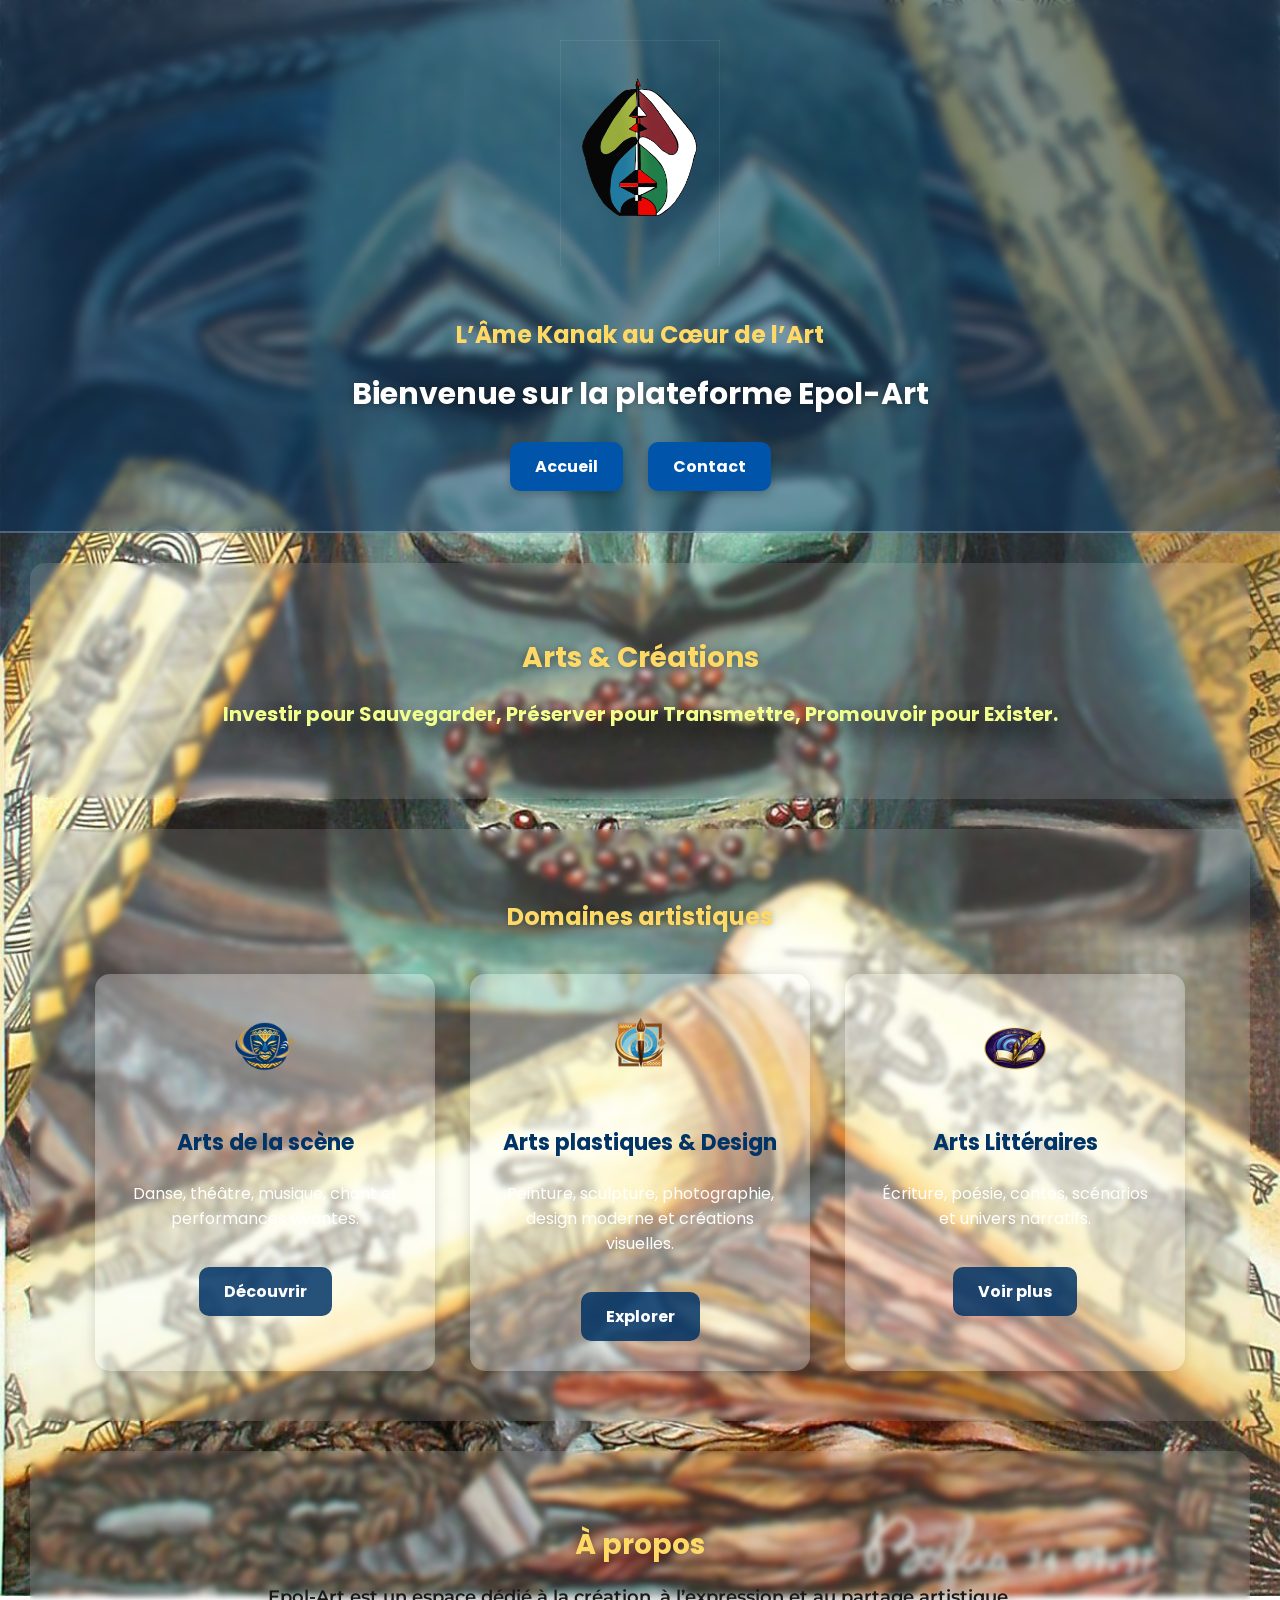
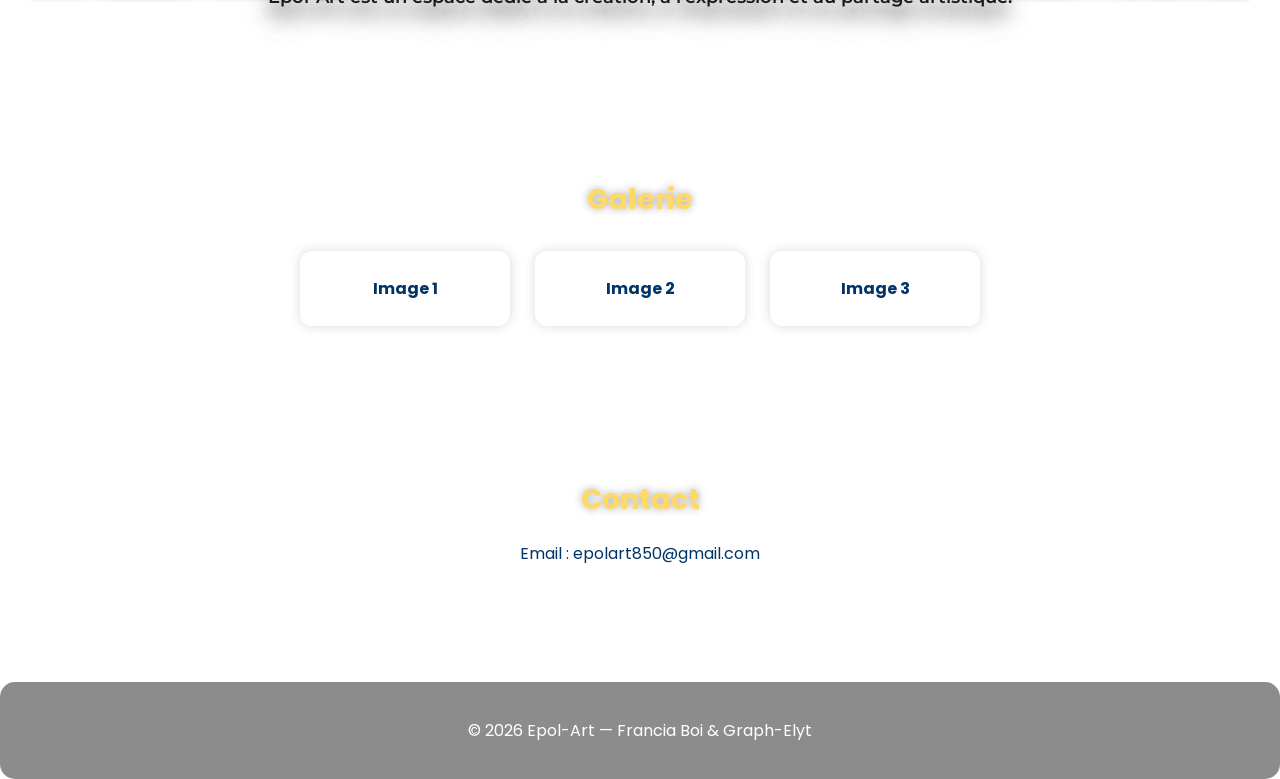
==== index.html @ ad40d31c "Update index.html" ====
<!DOCTYPE html>
<html lang="fr">
<head>
    <meta charset="UTF-8">
    <meta name="viewport" content="width=device-width, initial-scale=1.0">
    <title>Epol-Art</title>
    <link rel="stylesheet" href="style.css">
   <link href="https://fonts.googleapis.com/css2?family=Poppins:wght@300;400;600&display=swap" rel="stylesheet">
 
</head>
<head>
    <meta charset="UTF-8">
    <meta name="viewport" content="width=device-width, initial-scale=1.0">

    <!-- Police géométrique Montserrat -->
    <link href="https://fonts.googleapis.com/css2?family=Montserrat:wght@300;400;600&display=swap" rel="stylesheet">

    <link rel="stylesheet" href="style.css">
    <title>Epol-Art</title>
</head>

<body>

<header class="header-affiche">

    <!-- Logo -->
    <img src="assets/images/logo-epolart.png" alt="Logo Epol-Art" class="logo-affiche">

     <h3 class="slogan-header">L’Âme Kanak au Cœur de l’Art</h3>
    <!-- Phrase de bienvenue -->
    <h1 class="bienvenue">Bienvenue sur la plateforme Epol-Art</h1>

       <!-- Boutons du menu -->
    <nav class="menu-affiche">
        <a href="#accueil" class="btn-menu">Accueil</a>
        <a href="#contact" class="btn-menu">Contact</a>
    </nav>  

</header>

<section id="accueil" class="section">
    <h2>Arts & Créations</h2>
    <div class="slogan-arts">
  <p class="phrase-saumon">Investir pour Sauvegarder, Préserver pour Transmettre, Promouvoir pour Exister.</p>  
</div>
</section>
<section class="domaines">
    <h2>Domaines artistiques</h2>
   
    <div class="domaines-cartes">
    
        <div class="carte-domaine">
            <img src="assets/images/arts-scenes.png" alt="Logo Arts de la scène" class="logo-domaine">
            <h3>Arts de la scène</h3>
            <p>Danse, théâtre, musique, chant et performances vivantes.</p>
            <a href="arts-scene.html" class="btn">Découvrir</a>
        </div>

        <div class="carte-domaine">
            <img src="assets/images/arts-plastiques-design.png" alt="Logo Arts plastiques & Design" class="logo-domaine">
            <h3>Arts plastiques & Design</h3>
            <p>Peinture, sculpture, photographie, design moderne et créations visuelles.</p>
            <a href="arts-plastiques-design.html" class="btn">Explorer</a>
        </div>

        <div class="carte-domaine">
            <img src="assets/images/arts-litteraires.png" alt="Logo Arts littéraires" class="logo-domaine">
            <h3>Arts Littéraires</h3>
            <p>Écriture, poésie, contes, scénarios et univers narratifs.</p>
            <a href="arts-litteraires.html" class="btn">Voir plus</a>
        </div>

    </div>
</section>

<section id="apropos" class="section">
    <h2>À propos</h2>
    <p class="phrase-epolart">
    Epol-Art est un espace dédié à la création, à l’expression et au partage artistique.
</p>
</section>

<section id="galerie" class="section">
    <h2>Galerie</h2>
    <div class="galerie">
        <div class="carte">Image 1</div>
        <div class="carte">Image 2</div>
        <div class="carte">Image 3</div>
    </div>
</section>

<section id="contact" class="section">
    <h2>Contact</h2>
    <p>Email : epolart850@gmail.com</p>
</section>

<footer>
    <p>© 2026 Epol-Art — Francia Boi & Graph-Elyt</p>
</footer>

</body>
</html>
---- style.css ----
/* --- STYLE GLOBAL --- */

body {
    margin: 0;
    font-family: 'Poppins', sans-serif;

    background-image: url("assets/images/fond-epol.jpg");
    background-size: cover;
    background-position: center -15px; /* remonte l’image de 15px */
    background-repeat: no-repeat;
    background-attachment: fixed;
    color: #ffffff;
}

body {
    font-family: 'Poppins', sans-serif;
}

/* Le contenu passe au-dessus du voile */
body * {
    position: relative;
    z-index: 1;
}

/* --- HEADER --- */

header {
    background: rgba(0, 51, 102, 0.45); /* bleu profond translucide */
    backdrop-filter: blur(5px);
    -webkit-backdrop-filter: blur(5px);
    padding: 40px 20px;
    text-align: center;
    border-bottom: 2px solid rgba(255, 255, 255, 0.25);
}

.logo-affiche {
    width: 160px;
    margin-bottom: 20px;
}

.slogan-header {
    font-size: 24px;
    color: #FFD966; /* or profond + lumineux */
    font-weight: bold;
    margin-bottom: 10px;
}
.bienvenue {
    font-size: 30px;
    font-weight: bold;
    margin-bottom: 25px;
    color: #ffffff; /* blanc pur */
    text-shadow: 0 0 10px rgba(0,0,0,0.45); /* ombre douce */
}

/* --- MENU --- */

.menu-affiche {
    display: flex;
    justify-content: center;
    gap: 25px;
    flex-wrap: wrap;
}

.btn-menu {
    background: #0055aa; /* bleu lumineux */
    color: #ffffff; /* texte blanc */
    padding: 12px 25px;
    border-radius: 10px;
    text-decoration: none;
    font-weight: bold;
    display: inline-block;
    box-shadow: 0 4px 10px rgba(0,0,0,0.25);
    transition: 0.3s ease;
}
.btn-menu:hover {
    background: #0077dd; /* bleu plus clair au survol */
    box-shadow: 0 6px 14px rgba(0,0,0,0.35);
}

/* --- SECTIONS --- */

.section {
    padding: 50px;
    text-align: center;

    background: rgba(255, 255, 255, 0.12);
    backdrop-filter: blur(3px);
    -webkit-backdrop-filter: blur(3px);
    border-radius: 15px;
    margin: 30px;
    color: #003366;
}
.section h2 {
    color: #FFD966; /* or profond + lumineux */
    font-size: 28px;
    margin-bottom: 20px;
    text-shadow: 0 0 8px rgba(0,0,0,0.35); /* ombre douce */
}

/* --- DOMAINES --- */

.domaines {
    padding: 50px;
    text-align: center;

    background: rgba(255, 255, 255, 0.12);
    backdrop-filter: blur(3px);
    -webkit-backdrop-filter: blur(3px);
    border-radius: 15px;
    margin: 30px;
}
.domaines h2 {
    color: #FFD966; /* or profond + lumineux */
    text-shadow: 0 0 8px rgba(0,0,0,0.35); /* ombre douce */
}

.domaines-cartes {
    display: flex;
    justify-content: center;
    gap: 35px;
    flex-wrap: wrap;
    margin-top: 40px;
}

/* --- CARTES MODERNES --- */

.carte-domaine {
    background: rgba(255, 255, 255, 0.22);
    backdrop-filter: blur(5px);
    -webkit-backdrop-filter: blur(5px);
    padding: 30px;
    width: 280px;
    border-radius: 15px;
    box-shadow: 0 0 15px rgba(0,0,0,0.15);
    text-align: center;
    transition: 0.3s;
}

.carte-domaine:hover {
    transform: scale(1.05);
    background: rgba(255, 255, 255, 0.32);
}

.carte-domaine h3 {
    color: #003366;
    font-size: 22px;
}

/* --- GALERIE --- */

.galerie {
    display: flex;
    justify-content: center;
    gap: 25px;
    margin-top: 30px;
}

.carte {
    background: rgba(255, 255, 255, 0.22);
    backdrop-filter: blur(4px);
    -webkit-backdrop-filter: blur(4px);
    padding: 25px;
    width: 160px;
    border-radius: 12px;
    box-shadow: 0 0 12px rgba(0,0,0,0.15);
    text-align: center;
    font-weight: bold;
}

/* --- BOUTONS --- */

.btn {
    display: inline-block;
    margin-top: 20px;
    padding: 12px 25px;
    background: rgba(0, 51, 102, 0.85);
    color: white;
    text-decoration: none;
    border-radius: 10px;
    font-weight: bold;
    transition: 0.3s;
}

.btn:hover {
    background: rgba(0, 85, 170, 0.85);
}

/* --- FOOTER --- */

footer {
    background: rgba(0, 0, 0, 0.45);
    backdrop-filter: blur(4px);
    -webkit-backdrop-filter: blur(4px);
    color: white;
    text-align: center;
    padding: 20px;
    margin-top: 50px;
    border-radius: 15px;
}
/* --- GALERIES DES DOMAINES --- */

.galerie-domaines {
    text-align: center;
    padding: 40px;
    background: rgba(255, 255, 255, 0.12);
    backdrop-filter: blur(3px);
    -webkit-backdrop-filter: blur(3px);
    border-radius: 15px;
    margin: 30px;
}

.galerie-domaines h2 {
    color: #EDE599;
    font-size: 26px;
    margin-bottom: 25px;
}

.galerie-8 {
    display: grid;
    grid-template-columns: repeat(4, 1fr);
    gap: 25px;
    margin-top: 30px;
}

.portfolio {
    background: rgba(255, 255, 255, 0.22);
    backdrop-filter: blur(5px);
    -webkit-backdrop-filter: blur(5px);
    padding: 25px;
    border-radius: 12px;
    box-shadow: 0 0 12px rgba(0,0,0,0.15);
    font-weight: bold;
    color: #003366;
    transition: 0.3s;
}

.portfolio:hover {
    transform: scale(1.05);
    background: rgba(255, 255, 255, 0.32);
}

/* --- BOUTON RETOUR --- */

.retour-accueil {
    text-align: center;
    margin-top: 40px;
}

.btn-retour {
    display: inline-block;
    padding: 12px 25px;
    background: rgba(0, 51, 102, 0.85);
    color: white;
    text-decoration: none;
    border-radius: 10px;
    font-weight: bold;
    transition: 0.3s;
}

.btn-retour:hover {
    background: rgba(0, 85, 170, 0.85);
}
.phrase-saumon {
    color: #3F015B; /* violet profond */
    font-weight: bold;
    font-size: 20px;

    text-shadow:
        0px  6px 10px rgba(0,0,0,0.55);     /* ombre portée plus forte et plus profonde */
}
.logo-domaine {
    width: 100px;
    display: block;
    margin: 0 auto 10px;
    transition: transform 0.3s ease;
}
.logo-domaine:hover {
    transform: scale(1.1);
}

.slogan-arts {
    color: #D14BA8;
}

/* Ta phrase longue en fuchsia + ombre */
.phrase-saumon {
    color: #F2FF8C; /* vert pomme très doré */
    font-weight: bold;
    font-size: 20px;

    text-shadow:
        0px 10px 18px rgba(0,0,0,0.70),   /* ombre profonde */
        0px 16px 28px rgba(0,0,0,0.40);   /* ombre diffuse */
}
.phrase-epolart {
    color: #F2FF8C; /* vert pomme très doré */
    font-weight: bold;
    font-size: 22px;

    text-shadow:
        0px 10px 18px rgba(0,0,0,0.70),   /* ombre profonde */
        0px 16px 28px rgba(0,0,0,0.40);   /* ombre diffuse */
}
.phrase-epolart {
    font-family: 'Montserrat', sans-serif;
    color: #1A1A1A; /* noir métal */
    font-weight: 600;
    font-size: 18px;

    background: none;
    padding: 0;
    border-radius: 0;
}
---- style.css ----
/* --- STYLE GLOBAL --- */

body {
    margin: 0;
    font-family: 'Poppins', sans-serif;

    background-image: url("assets/images/fond-epol.jpg");
    background-size: cover;
    background-position: center -15px; /* remonte l’image de 15px */
    background-repeat: no-repeat;
    background-attachment: fixed;
    color: #ffffff;
}

body {
    font-family: 'Poppins', sans-serif;
}

/* Le contenu passe au-dessus du voile */
body * {
    position: relative;
    z-index: 1;
}

/* --- HEADER --- */

header {
    background: rgba(0, 51, 102, 0.45); /* bleu profond translucide */
    backdrop-filter: blur(5px);
    -webkit-backdrop-filter: blur(5px);
    padding: 40px 20px;
    text-align: center;
    border-bottom: 2px solid rgba(255, 255, 255, 0.25);
}

.logo-affiche {
    width: 160px;
    margin-bottom: 20px;
}

.slogan-header {
    font-size: 24px;
    color: #FFD966; /* or profond + lumineux */
    font-weight: bold;
    margin-bottom: 10px;
}
.bienvenue {
    font-size: 30px;
    font-weight: bold;
    margin-bottom: 25px;
    color: #ffffff; /* blanc pur */
    text-shadow: 0 0 10px rgba(0,0,0,0.45); /* ombre douce */
}

/* --- MENU --- */

.menu-affiche {
    display: flex;
    justify-content: center;
    gap: 25px;
    flex-wrap: wrap;
}

.btn-menu {
    background: #0055aa; /* bleu lumineux */
    color: #ffffff; /* texte blanc */
    padding: 12px 25px;
    border-radius: 10px;
    text-decoration: none;
    font-weight: bold;
    display: inline-block;
    box-shadow: 0 4px 10px rgba(0,0,0,0.25);
    transition: 0.3s ease;
}
.btn-menu:hover {
    background: #0077dd; /* bleu plus clair au survol */
    box-shadow: 0 6px 14px rgba(0,0,0,0.35);
}

/* --- SECTIONS --- */

.section {
    padding: 50px;
    text-align: center;

    background: rgba(255, 255, 255, 0.12);
    backdrop-filter: blur(3px);
    -webkit-backdrop-filter: blur(3px);
    border-radius: 15px;
    margin: 30px;
    color: #003366;
}
.section h2 {
    color: #FFD966; /* or profond + lumineux */
    font-size: 28px;
    margin-bottom: 20px;
    text-shadow: 0 0 8px rgba(0,0,0,0.35); /* ombre douce */
}

/* --- DOMAINES --- */

.domaines {
    padding: 50px;
    text-align: center;

    background: rgba(255, 255, 255, 0.12);
    backdrop-filter: blur(3px);
    -webkit-backdrop-filter: blur(3px);
    border-radius: 15px;
    margin: 30px;
}
.domaines h2 {
    color: #FFD966; /* or profond + lumineux */
    text-shadow: 0 0 8px rgba(0,0,0,0.35); /* ombre douce */
}

.domaines-cartes {
    display: flex;
    justify-content: center;
    gap: 35px;
    flex-wrap: wrap;
    margin-top: 40px;
}

/* --- CARTES MODERNES --- */

.carte-domaine {
    background: rgba(255, 255, 255, 0.22);
    backdrop-filter: blur(5px);
    -webkit-backdrop-filter: blur(5px);
    padding: 30px;
    width: 280px;
    border-radius: 15px;
    box-shadow: 0 0 15px rgba(0,0,0,0.15);
    text-align: center;
    transition: 0.3s;
}

.carte-domaine:hover {
    transform: scale(1.05);
    background: rgba(255, 255, 255, 0.32);
}

.carte-domaine h3 {
    color: #003366;
    font-size: 22px;
}

/* --- GALERIE --- */

.galerie {
    display: flex;
    justify-content: center;
    gap: 25px;
    margin-top: 30px;
}

.carte {
    background: rgba(255, 255, 255, 0.22);
    backdrop-filter: blur(4px);
    -webkit-backdrop-filter: blur(4px);
    padding: 25px;
    width: 160px;
    border-radius: 12px;
    box-shadow: 0 0 12px rgba(0,0,0,0.15);
    text-align: center;
    font-weight: bold;
}

/* --- BOUTONS --- */

.btn {
    display: inline-block;
    margin-top: 20px;
    padding: 12px 25px;
    background: rgba(0, 51, 102, 0.85);
    color: white;
    text-decoration: none;
    border-radius: 10px;
    font-weight: bold;
    transition: 0.3s;
}

.btn:hover {
    background: rgba(0, 85, 170, 0.85);
}

/* --- FOOTER --- */

footer {
    background: rgba(0, 0, 0, 0.45);
    backdrop-filter: blur(4px);
    -webkit-backdrop-filter: blur(4px);
    color: white;
    text-align: center;
    padding: 20px;
    margin-top: 50px;
    border-radius: 15px;
}
/* --- GALERIES DES DOMAINES --- */

.galerie-domaines {
    text-align: center;
    padding: 40px;
    background: rgba(255, 255, 255, 0.12);
    backdrop-filter: blur(3px);
    -webkit-backdrop-filter: blur(3px);
    border-radius: 15px;
    margin: 30px;
}

.galerie-domaines h2 {
    color: #EDE599;
    font-size: 26px;
    margin-bottom: 25px;
}

.galerie-8 {
    display: grid;
    grid-template-columns: repeat(4, 1fr);
    gap: 25px;
    margin-top: 30px;
}

.portfolio {
    background: rgba(255, 255, 255, 0.22);
    backdrop-filter: blur(5px);
    -webkit-backdrop-filter: blur(5px);
    padding: 25px;
    border-radius: 12px;
    box-shadow: 0 0 12px rgba(0,0,0,0.15);
    font-weight: bold;
    color: #003366;
    transition: 0.3s;
}

.portfolio:hover {
    transform: scale(1.05);
    background: rgba(255, 255, 255, 0.32);
}

/* --- BOUTON RETOUR --- */

.retour-accueil {
    text-align: center;
    margin-top: 40px;
}

.btn-retour {
    display: inline-block;
    padding: 12px 25px;
    background: rgba(0, 51, 102, 0.85);
    color: white;
    text-decoration: none;
    border-radius: 10px;
    font-weight: bold;
    transition: 0.3s;
}

.btn-retour:hover {
    background: rgba(0, 85, 170, 0.85);
}
.phrase-saumon {
    color: #3F015B; /* violet profond */
    font-weight: bold;
    font-size: 20px;

    text-shadow:
        0px  6px 10px rgba(0,0,0,0.55);     /* ombre portée plus forte et plus profonde */
}
.logo-domaine {
    width: 100px;
    display: block;
    margin: 0 auto 10px;
    transition: transform 0.3s ease;
}
.logo-domaine:hover {
    transform: scale(1.1);
}

.slogan-arts {
    color: #D14BA8;
}

/* Ta phrase longue en fuchsia + ombre */
.phrase-saumon {
    color: #F2FF8C; /* vert pomme très doré */
    font-weight: bold;
    font-size: 20px;

    text-shadow:
        0px 10px 18px rgba(0,0,0,0.70),   /* ombre profonde */
        0px 16px 28px rgba(0,0,0,0.40);   /* ombre diffuse */
}
.phrase-epolart {
    color: #F2FF8C; /* vert pomme très doré */
    font-weight: bold;
    font-size: 22px;

    text-shadow:
        0px 10px 18px rgba(0,0,0,0.70),   /* ombre profonde */
        0px 16px 28px rgba(0,0,0,0.40);   /* ombre diffuse */
}
.phrase-epolart {
    font-family: 'Montserrat', sans-serif;
    color: #1A1A1A; /* noir métal */
    font-weight: 600;
    font-size: 18px;

    background: none;
    padding: 0;
    border-radius: 0;
}
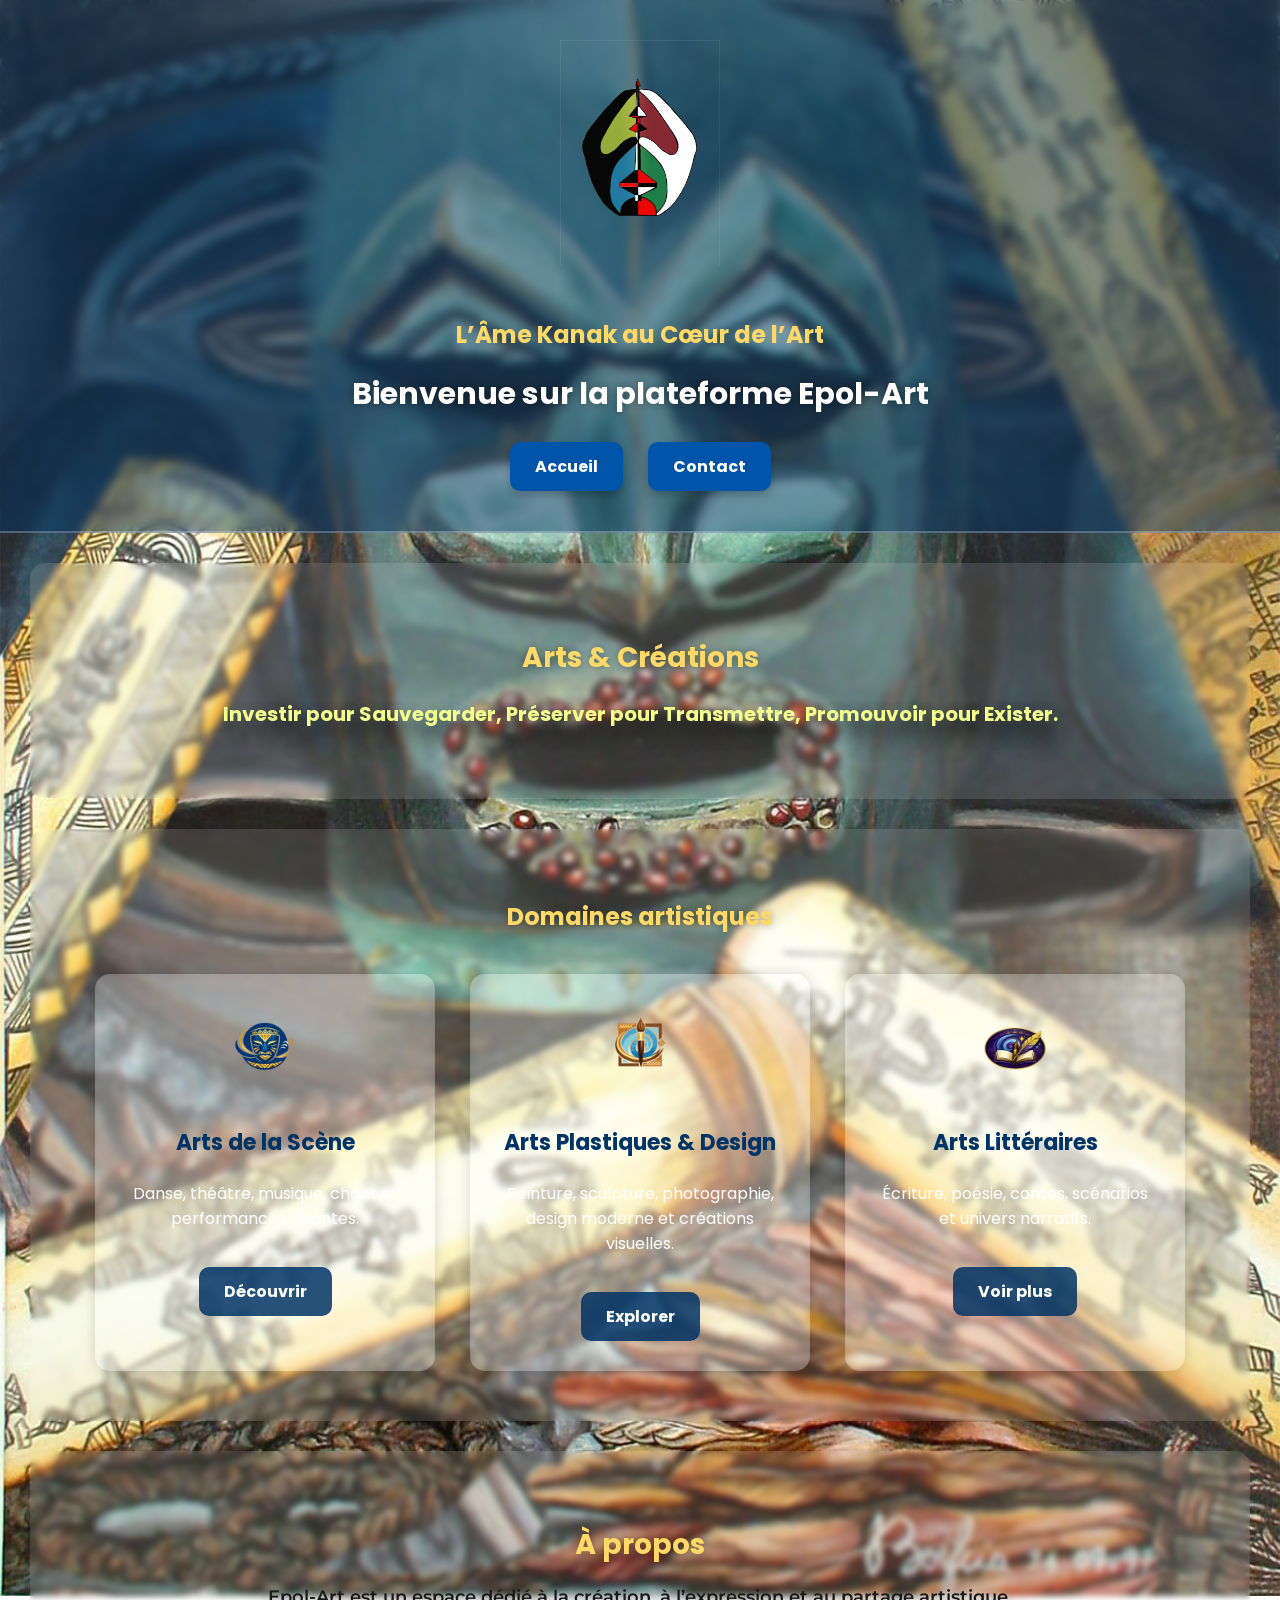
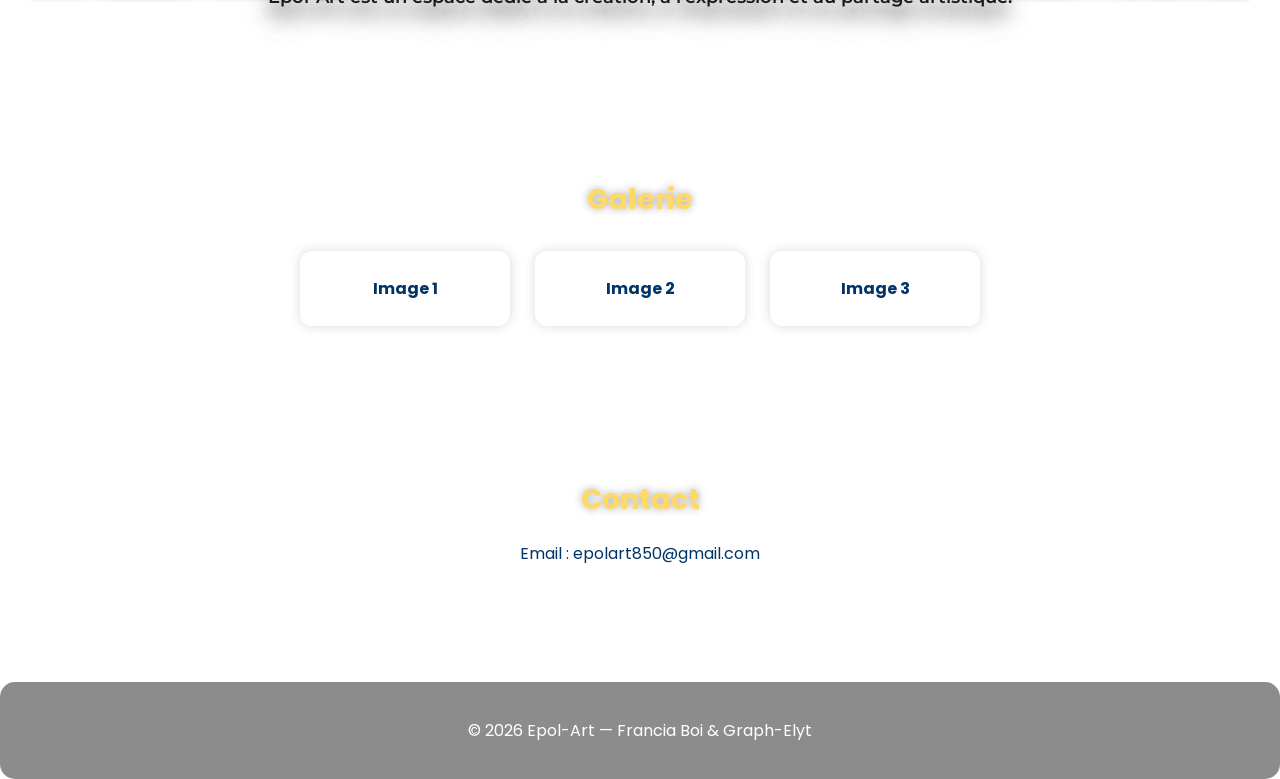
==== commit 4484ea28: "Update index.html" ====
--- a/index.html
+++ b/index.html
@@ -51,14 +51,14 @@
     
         <div class="carte-domaine">
             <img src="assets/images/arts-scenes.png" alt="Logo Arts de la scène" class="logo-domaine">
-            <h3>Arts de la scène</h3>
+            <h3>Arts de la Scène</h3>
             <p>Danse, théâtre, musique, chant et performances vivantes.</p>
             <a href="arts-scene.html" class="btn">Découvrir</a>
         </div>
 
         <div class="carte-domaine">
             <img src="assets/images/arts-plastiques-design.png" alt="Logo Arts plastiques & Design" class="logo-domaine">
-            <h3>Arts plastiques & Design</h3>
+            <h3>Arts Plastiques & Design</h3>
             <p>Peinture, sculpture, photographie, design moderne et créations visuelles.</p>
             <a href="arts-plastiques-design.html" class="btn">Explorer</a>
         </div>
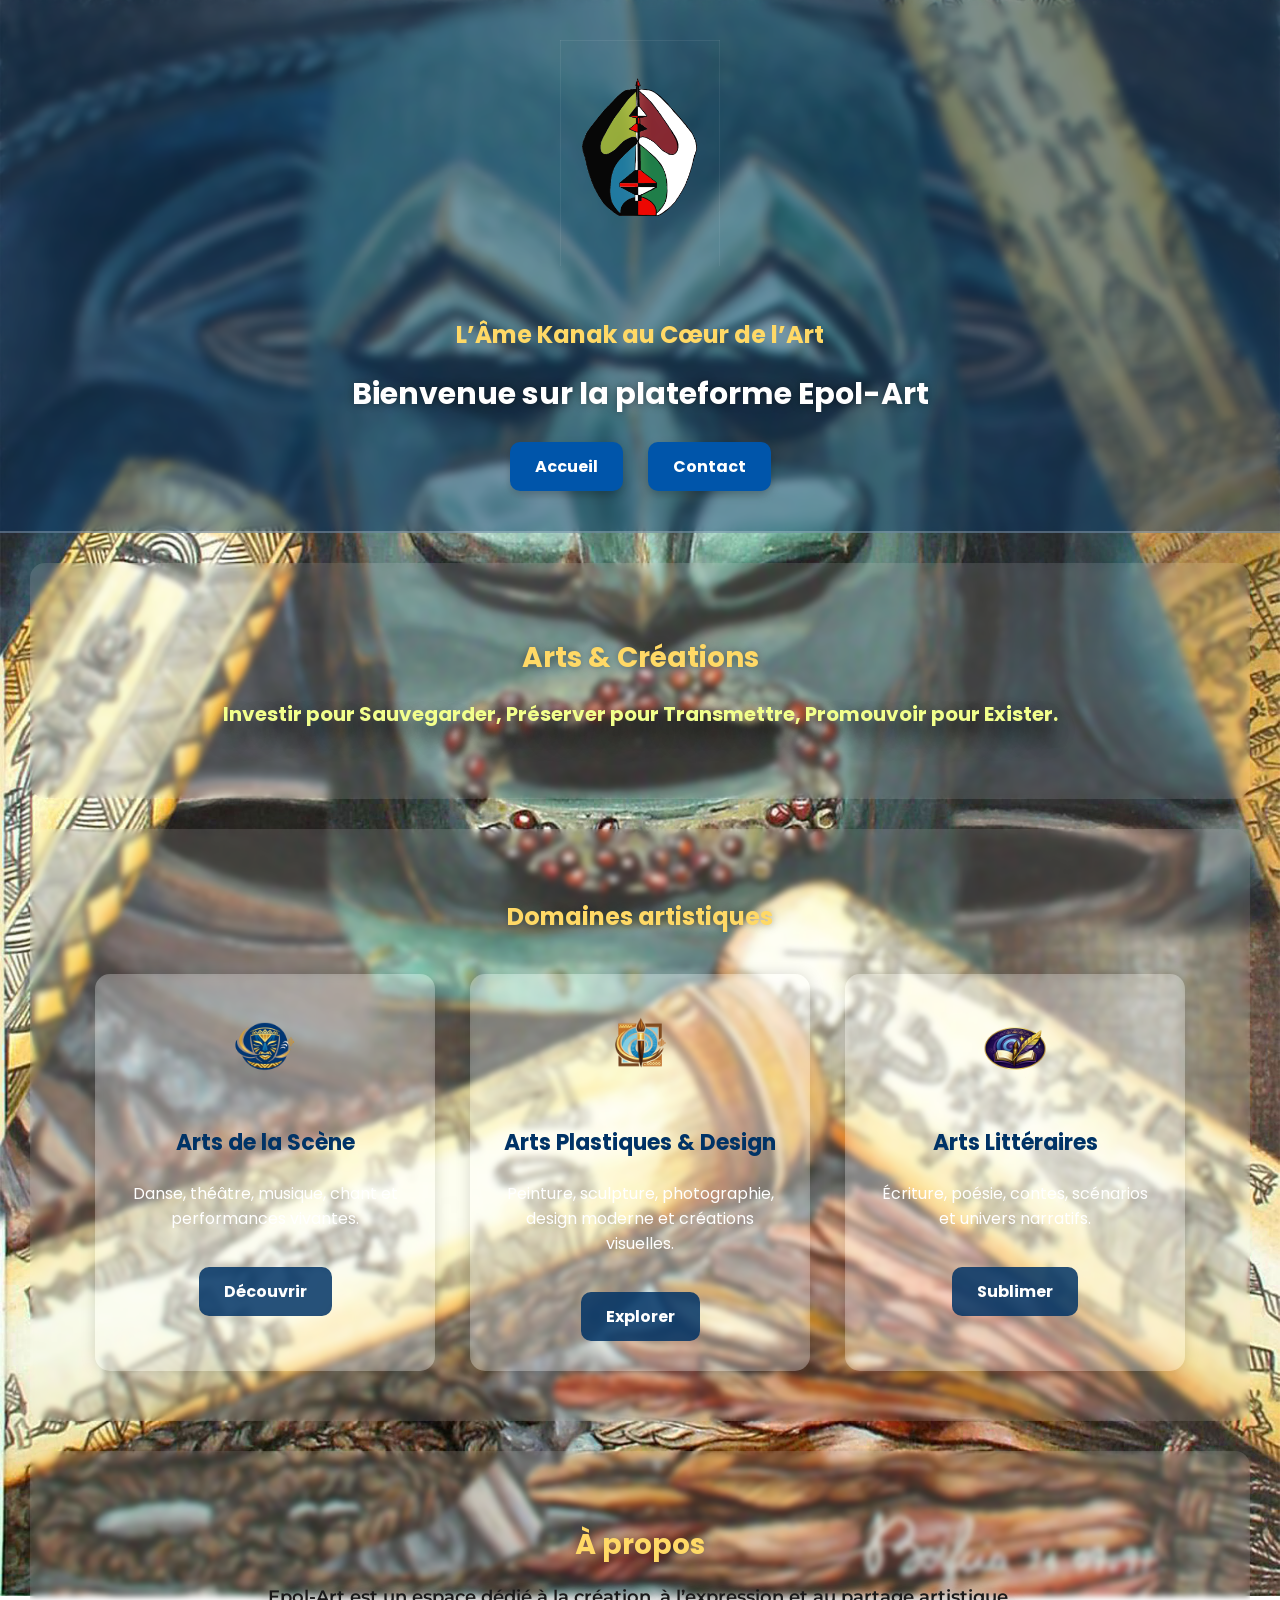
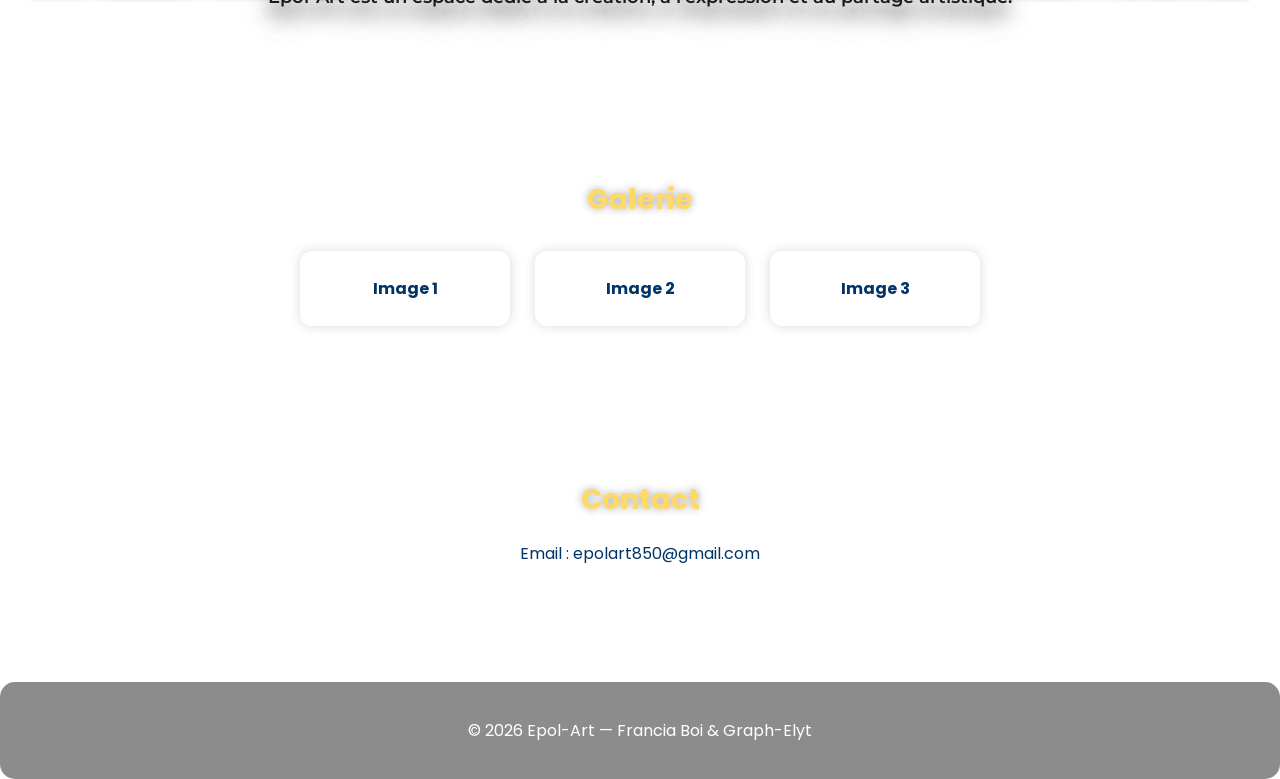
==== commit b9c572aa: "Update index.html" ====
--- a/index.html
+++ b/index.html
@@ -67,7 +67,7 @@
             <img src="assets/images/arts-litteraires.png" alt="Logo Arts littéraires" class="logo-domaine">
             <h3>Arts Littéraires</h3>
             <p>Écriture, poésie, contes, scénarios et univers narratifs.</p>
-            <a href="arts-litteraires.html" class="btn">Voir plus</a>
+            <a href="arts-litteraires.html" class="btn">Sublimer</a>
         </div>
 
     </div>
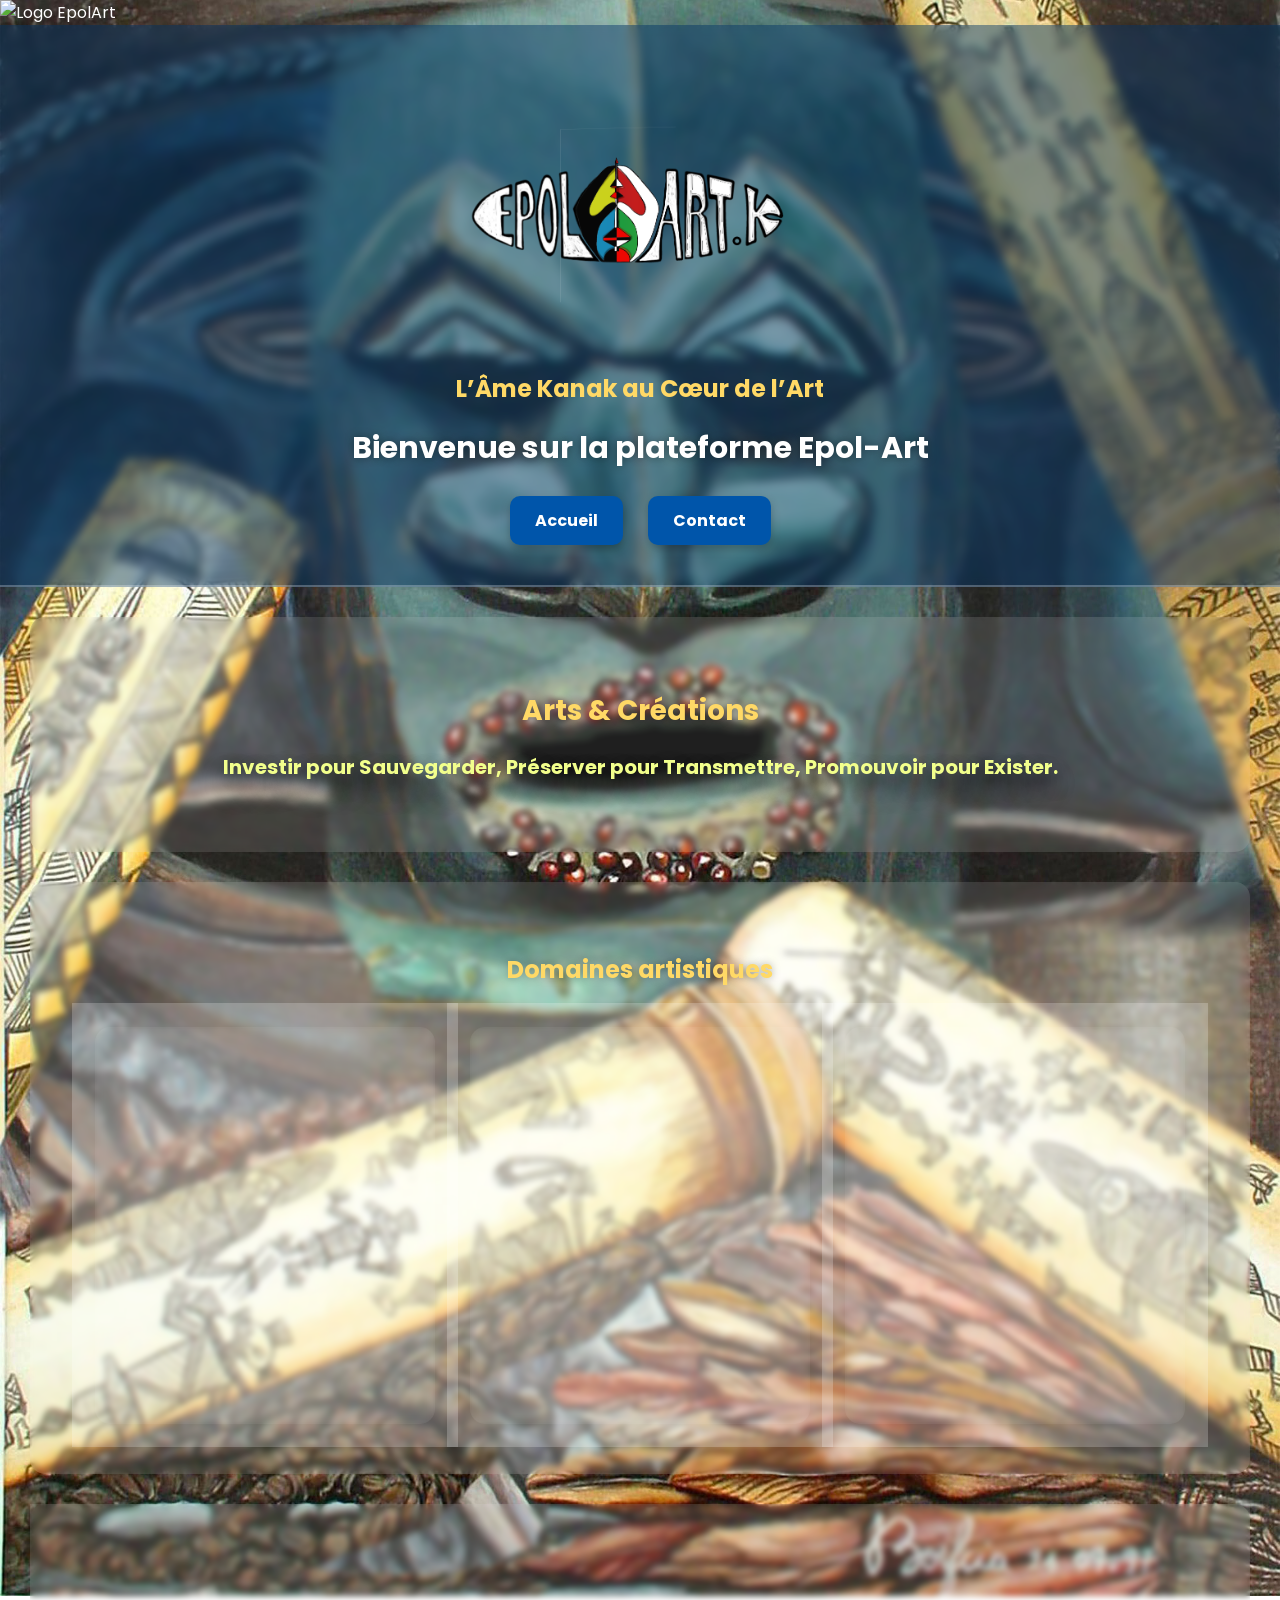
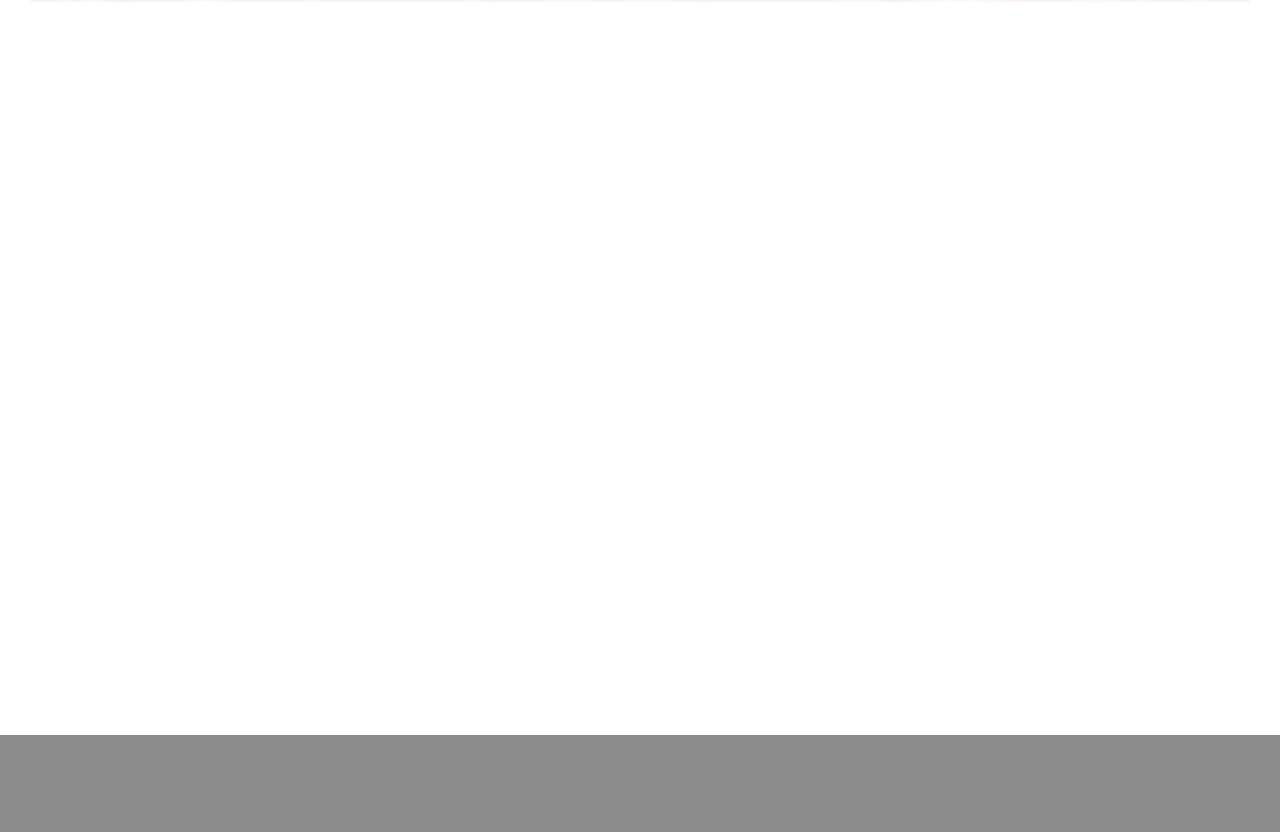
==== commit 4938378a: "Update index.html" ====
--- a/index.html
+++ b/index.html
@@ -20,6 +20,13 @@
 </head>
 
 <body>
+<div class="header-banniere">
+    <!-- Ici tu mettras ton image de bannière -->
+</div>
+
+<div class="header-affiche">
+    <img src="images/ton-logo.png" alt="Logo EpolArt">
+</div>
 
 <header class="header-affiche">
 
--- a/style.css
+++ b/style.css
@@ -34,7 +34,7 @@
 }
 
 .logo-affiche {
-    width: 160px;
+    width: 360px;
     margin-bottom: 20px;
 }
 
@@ -278,10 +278,6 @@
     transform: scale(1.1);
 }
 
-.slogan-arts {
-    color: #D14BA8;
-}
-
 /* Ta phrase longue en fuchsia + ombre */
 .phrase-saumon {
     color: #F2FF8C; /* vert pomme très doré */
--- a/style.css
+++ b/style.css
@@ -34,7 +34,7 @@
 }
 
 .logo-affiche {
-    width: 160px;
+    width: 360px;
     margin-bottom: 20px;
 }
 
@@ -278,10 +278,6 @@
     transform: scale(1.1);
 }
 
-.slogan-arts {
-    color: #D14BA8;
-}
-
 /* Ta phrase longue en fuchsia + ombre */
 .phrase-saumon {
     color: #F2FF8C; /* vert pomme très doré */
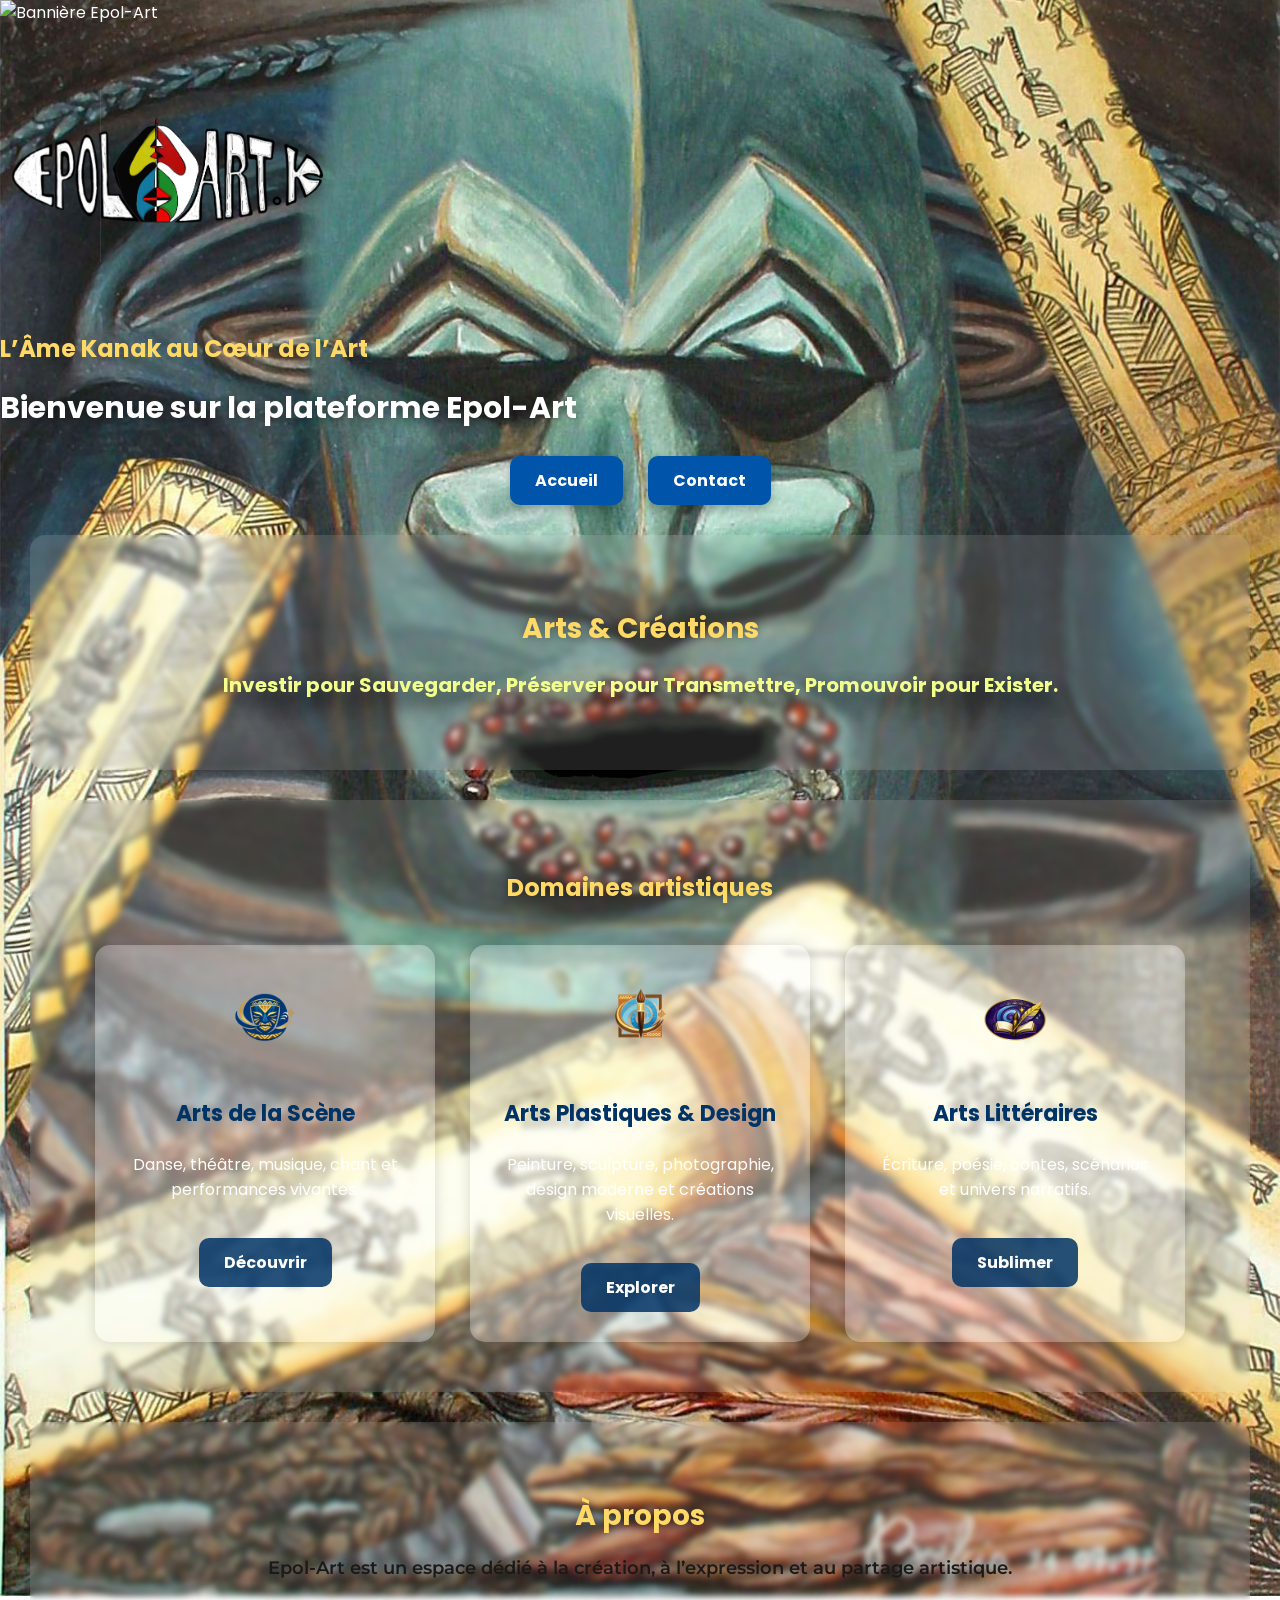
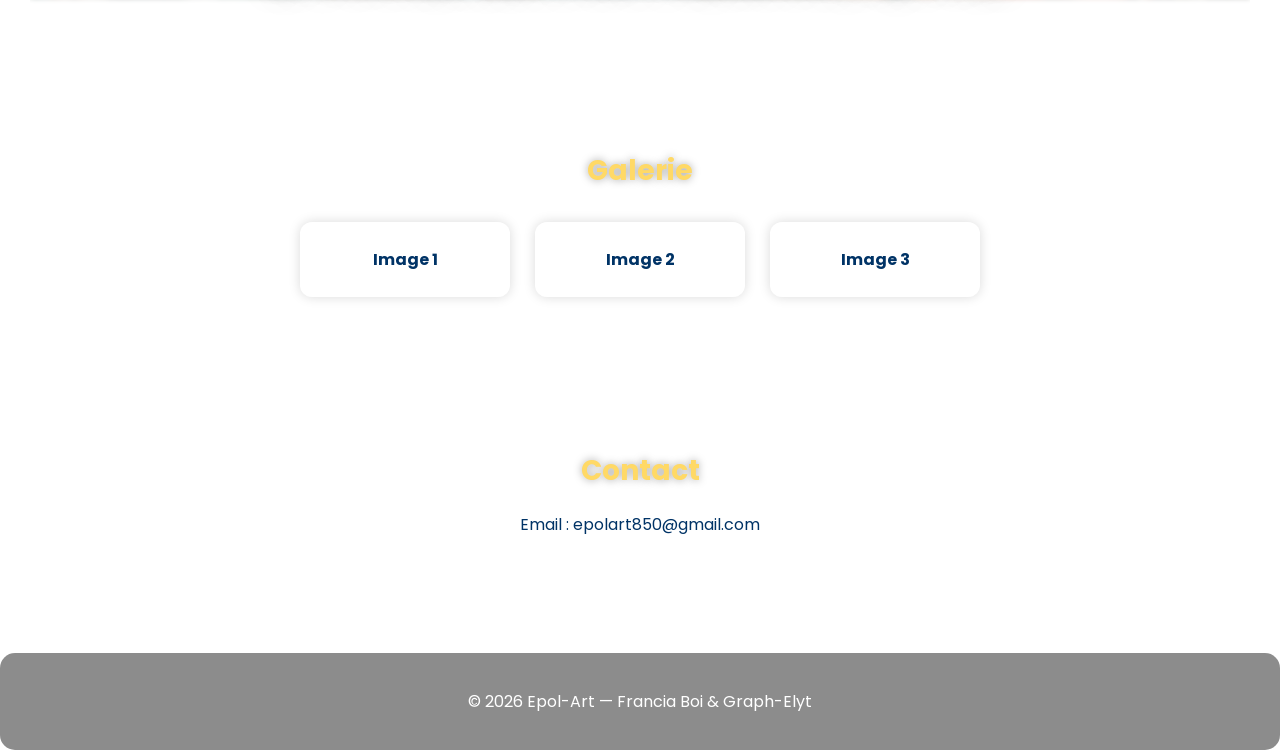
==== commit a274d7ac: "Add banner image to index.html" ====
--- a/index.html
+++ b/index.html
@@ -21,14 +21,8 @@
 
 <body>
 <div class="header-banniere">
-    <!-- Ici tu mettras ton image de bannière -->
+    <img src="assets/images/banniere-epolart.png" alt="Bannière Epol-Art" class="img-banniere">
 </div>
-
-<div class="header-affiche">
-    <img src="images/ton-logo.png" alt="Logo EpolArt">
-</div>
-
-<header class="header-affiche">
 
     <!-- Logo -->
     <img src="assets/images/logo-epolart.png" alt="Logo Epol-Art" class="logo-affiche">
--- a/style.css
+++ b/style.css
@@ -21,7 +21,12 @@
     position: relative;
     z-index: 1;
 }
-
+/* --- BANNIÈRE AU-DESSUS DU LOGO --- */
+.img-banniere {
+    width: 100%;
+    height: auto;
+    display: block;
+}
 /* --- HEADER --- */
 
 header {
--- a/style.css
+++ b/style.css
@@ -21,7 +21,12 @@
     position: relative;
     z-index: 1;
 }
-
+/* --- BANNIÈRE AU-DESSUS DU LOGO --- */
+.img-banniere {
+    width: 100%;
+    height: auto;
+    display: block;
+}
 /* --- HEADER --- */
 
 header {
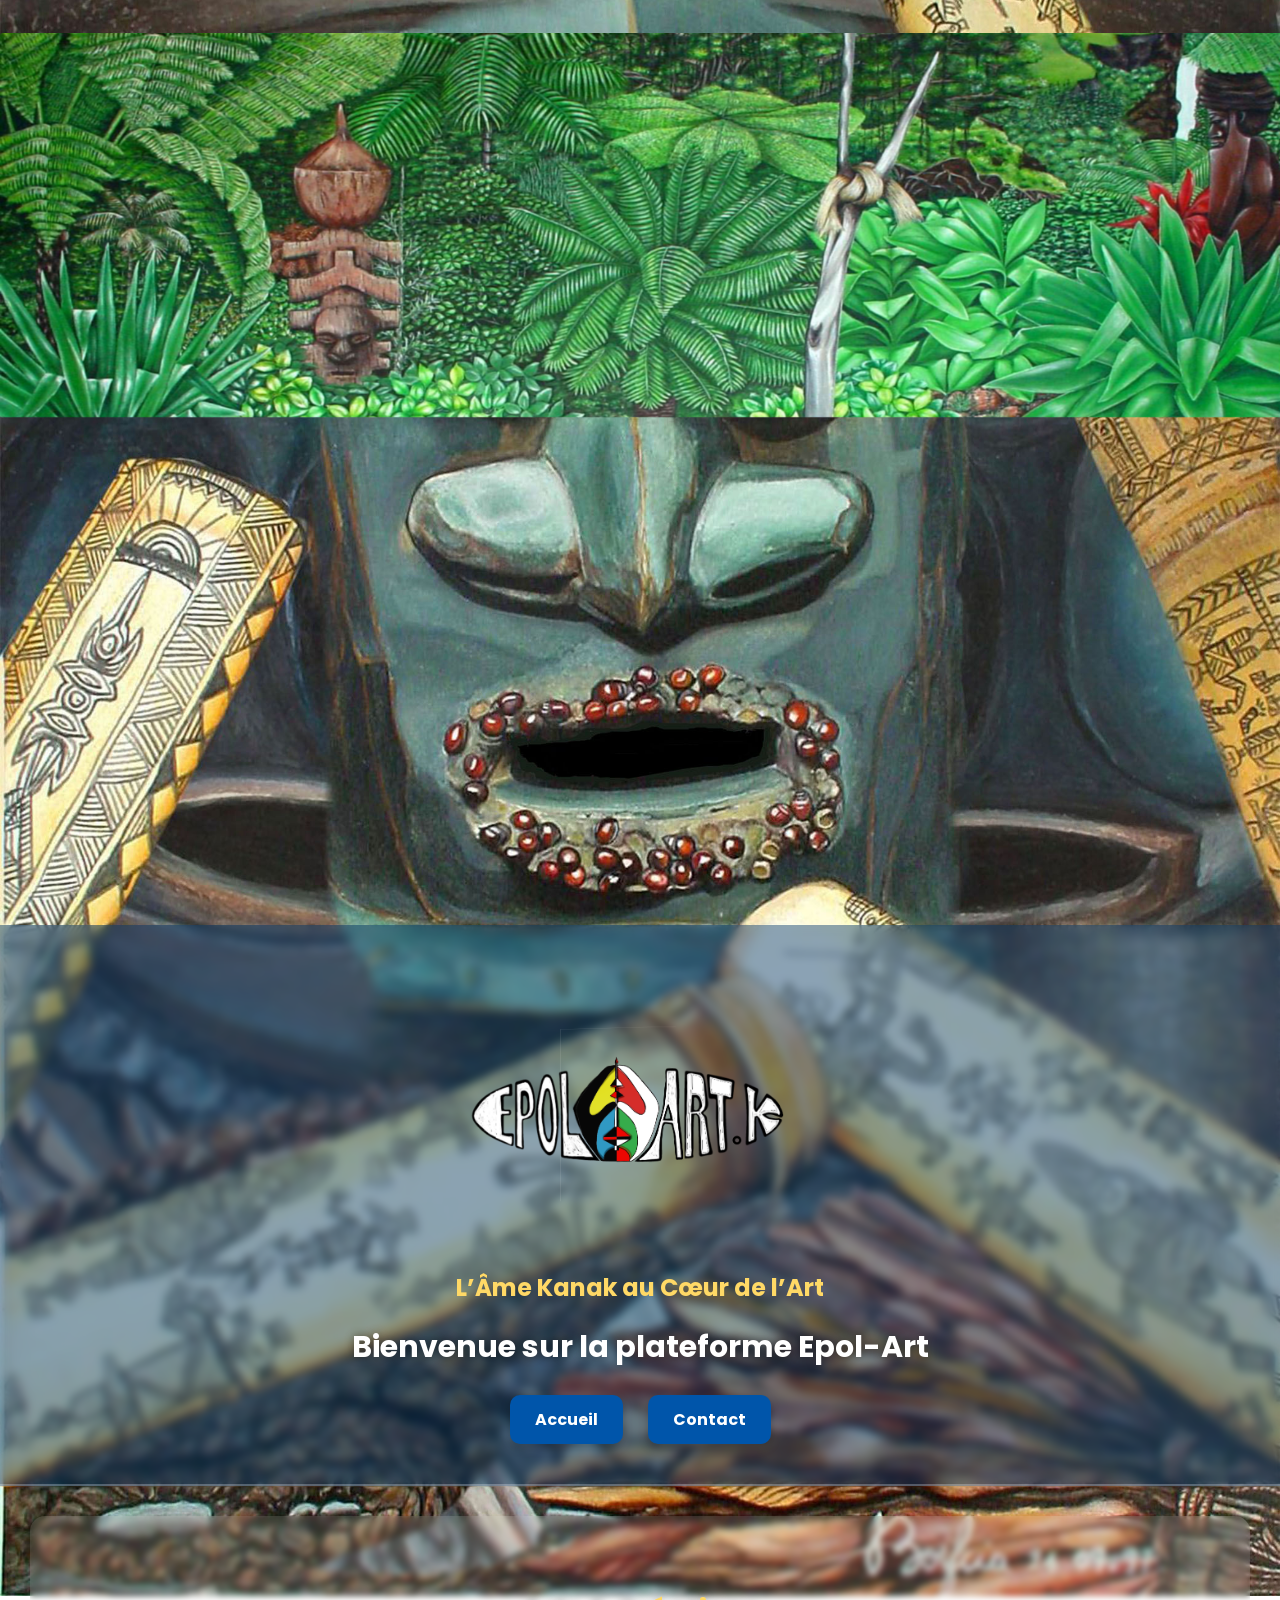
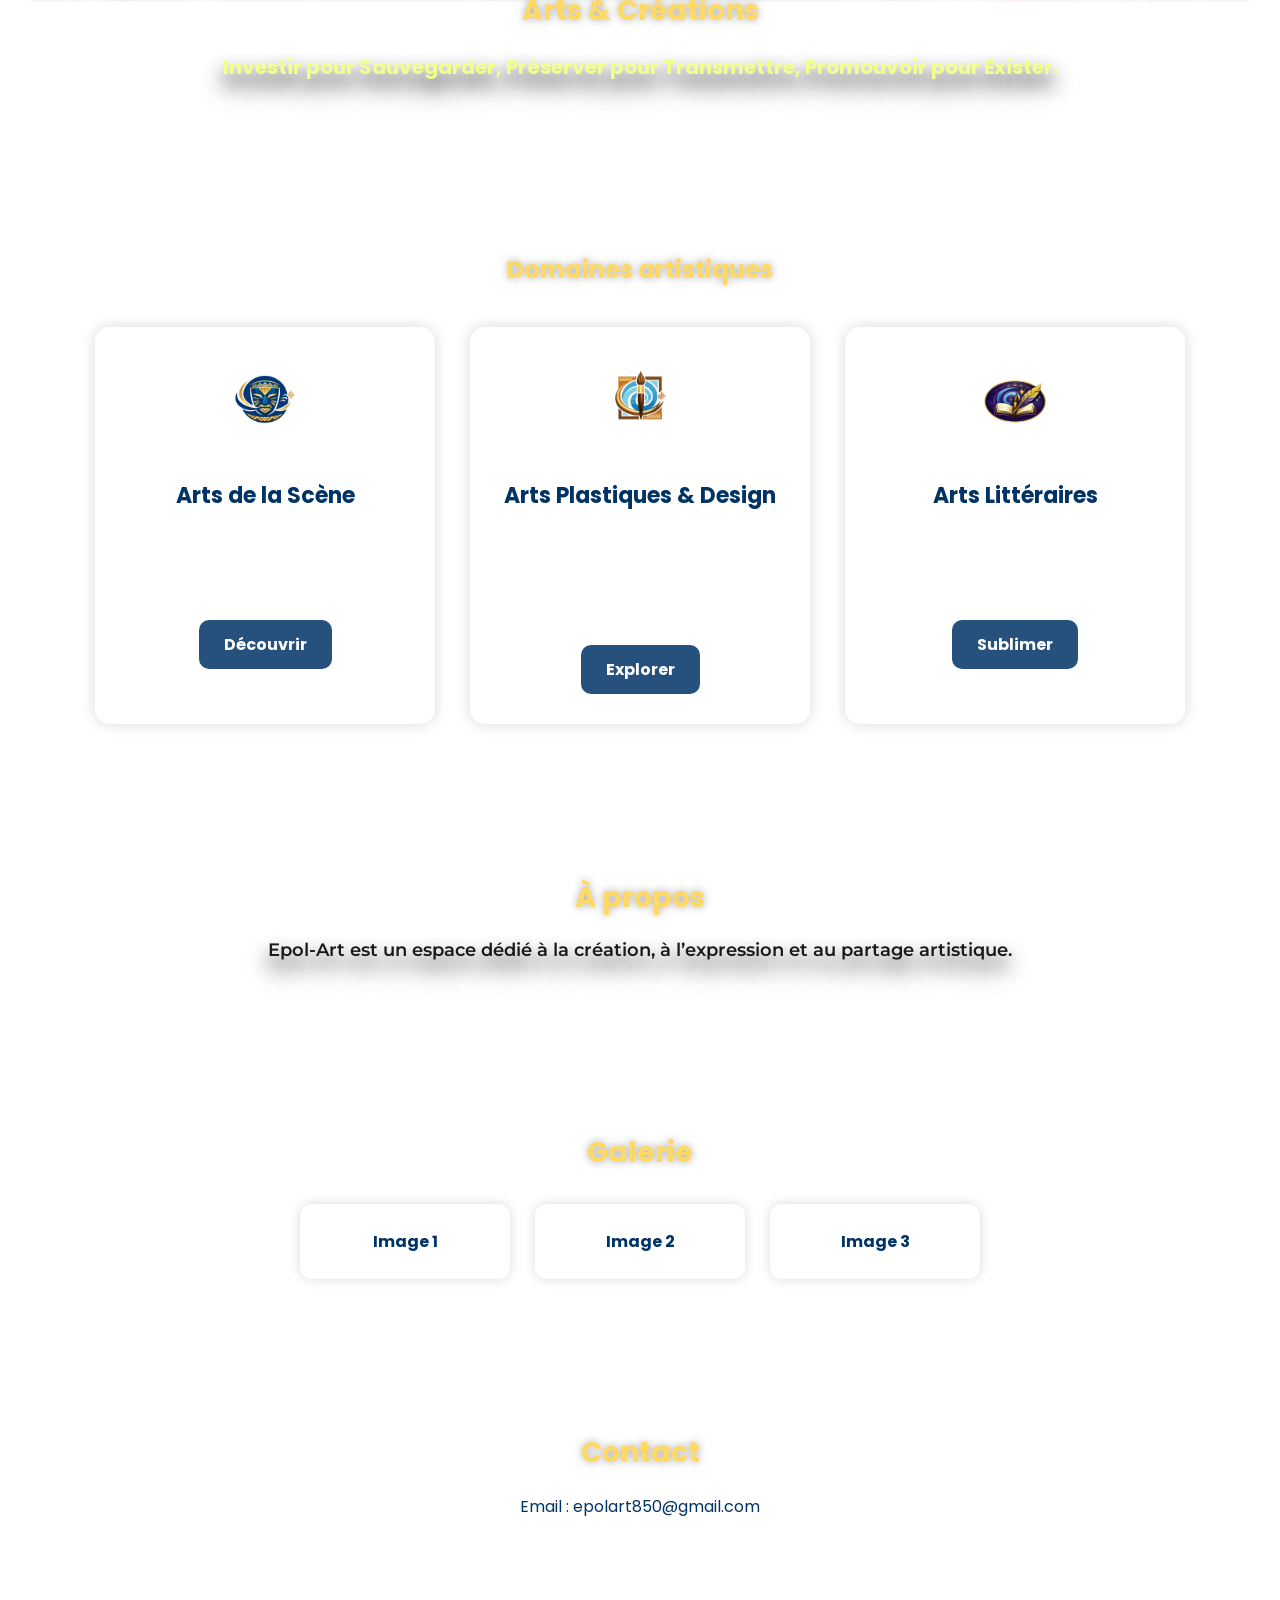
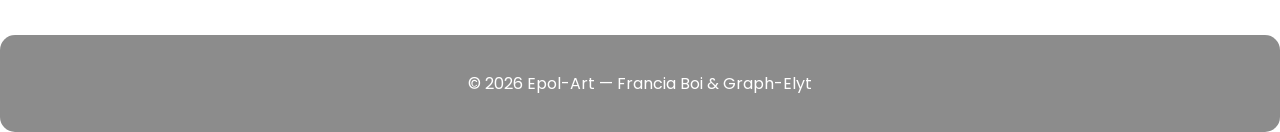
==== commit 7147e66e: "Update index.html" ====
--- a/index.html
+++ b/index.html
@@ -20,24 +20,27 @@
 </head>
 
 <body>
+
 <div class="header-banniere">
     <img src="assets/images/banniere-epolart.png" alt="Bannière Epol-Art" class="img-banniere">
 </div>
 
+<header class="header-affiche">
+
     <!-- Logo -->
     <img src="assets/images/logo-epolart.png" alt="Logo Epol-Art" class="logo-affiche">
 
-     <h3 class="slogan-header">L’Âme Kanak au Cœur de l’Art</h3>
-    <!-- Phrase de bienvenue -->
+    <h3 class="slogan-header">L’Âme Kanak au Cœur de l’Art</h3>
+
     <h1 class="bienvenue">Bienvenue sur la plateforme Epol-Art</h1>
 
-       <!-- Boutons du menu -->
     <nav class="menu-affiche">
         <a href="#accueil" class="btn-menu">Accueil</a>
         <a href="#contact" class="btn-menu">Contact</a>
-    </nav>  
+    </nav>
 
 </header>
+
 
 <section id="accueil" class="section">
     <h2>Arts & Créations</h2>
--- a/style.css
+++ b/style.css
@@ -28,16 +28,15 @@
     display: block;
 }
 /* --- HEADER --- */
-
-header {
+.header-affiche {
     background: rgba(0, 51, 102, 0.45); /* bleu profond translucide */
     backdrop-filter: blur(5px);
     -webkit-backdrop-filter: blur(5px);
     padding: 40px 20px;
     text-align: center;
     border-bottom: 2px solid rgba(255, 255, 255, 0.25);
-}
-
+    margin-top: 20px; /* espace sous la bannière */
+}
 .logo-affiche {
     width: 360px;
     margin-bottom: 20px;
@@ -101,7 +100,6 @@
     margin-bottom: 20px;
     text-shadow: 0 0 8px rgba(0,0,0,0.35); /* ombre douce */
 }
-
 /* --- DOMAINES --- */
 
 .domaines {
--- a/style.css
+++ b/style.css
@@ -28,16 +28,15 @@
     display: block;
 }
 /* --- HEADER --- */
-
-header {
+.header-affiche {
     background: rgba(0, 51, 102, 0.45); /* bleu profond translucide */
     backdrop-filter: blur(5px);
     -webkit-backdrop-filter: blur(5px);
     padding: 40px 20px;
     text-align: center;
     border-bottom: 2px solid rgba(255, 255, 255, 0.25);
-}
-
+    margin-top: 20px; /* espace sous la bannière */
+}
 .logo-affiche {
     width: 360px;
     margin-bottom: 20px;
@@ -101,7 +100,6 @@
     margin-bottom: 20px;
     text-shadow: 0 0 8px rgba(0,0,0,0.35); /* ombre douce */
 }
-
 /* --- DOMAINES --- */
 
 .domaines {
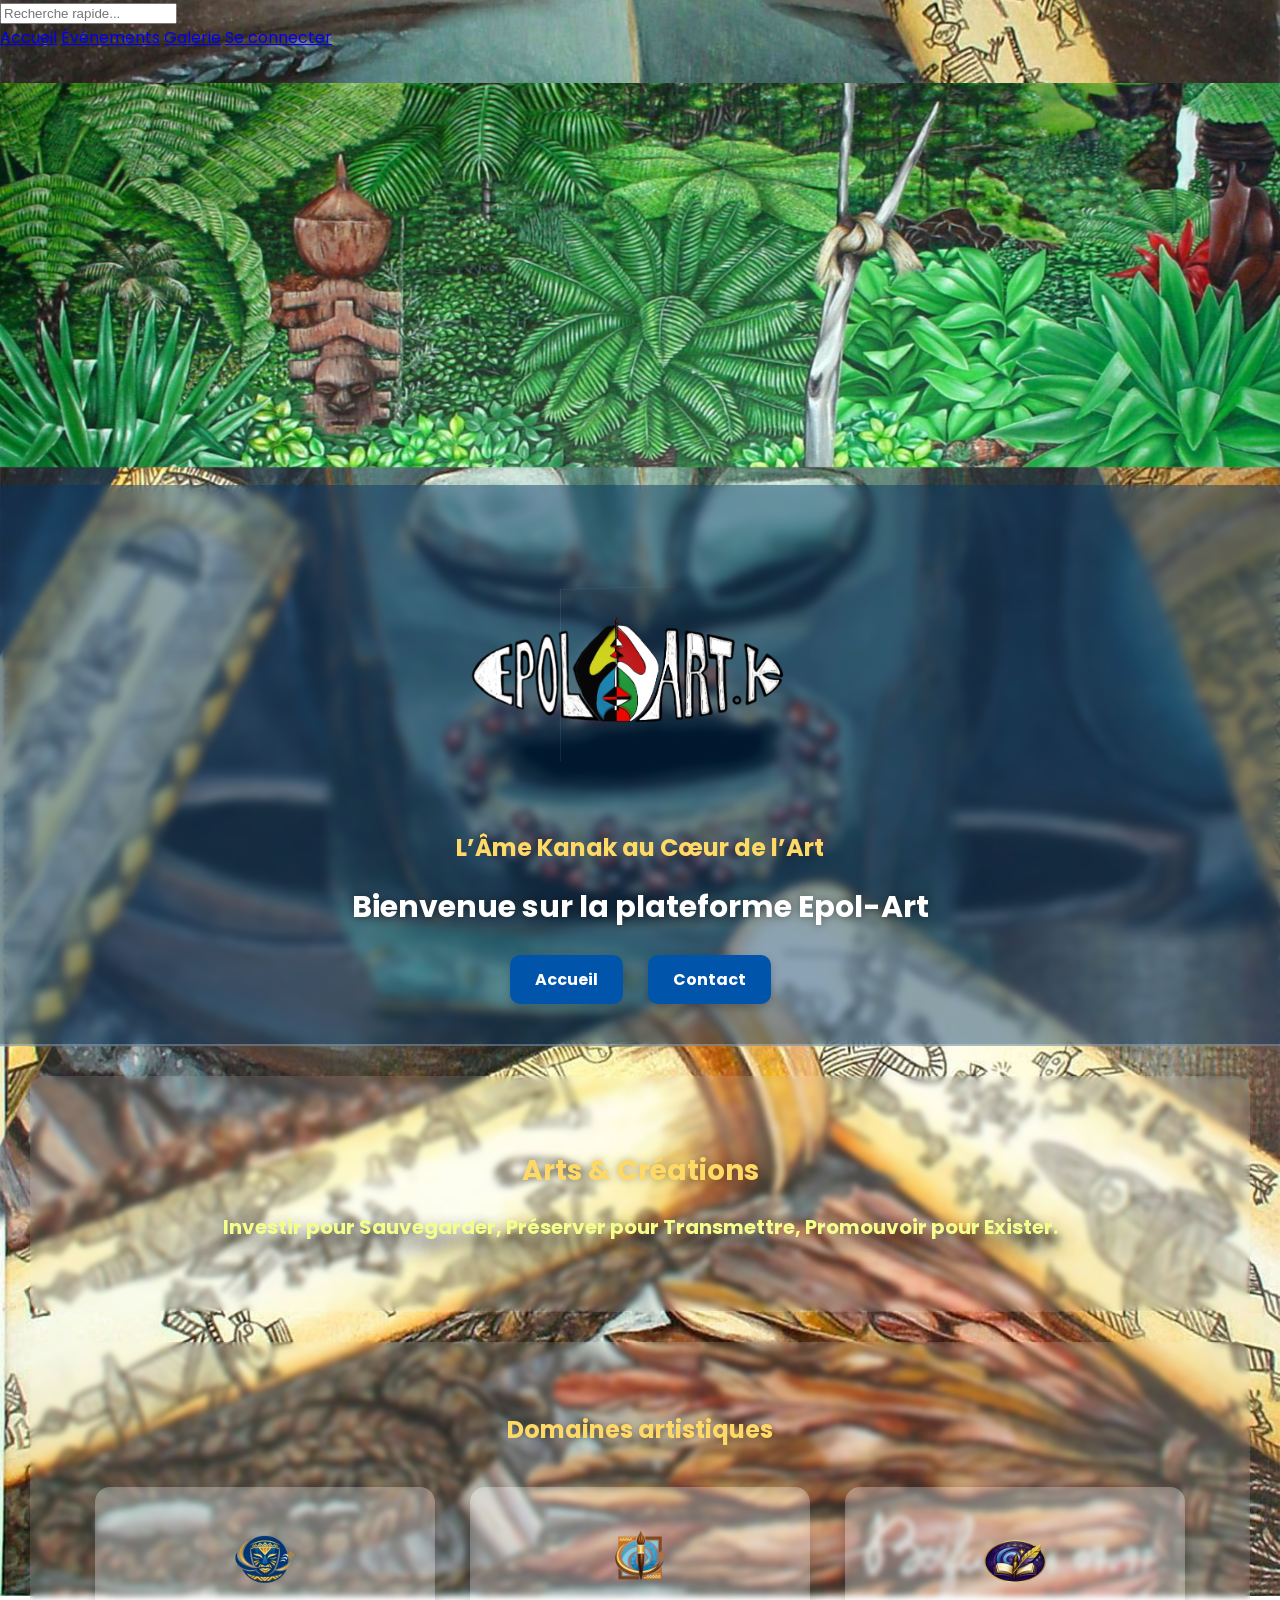
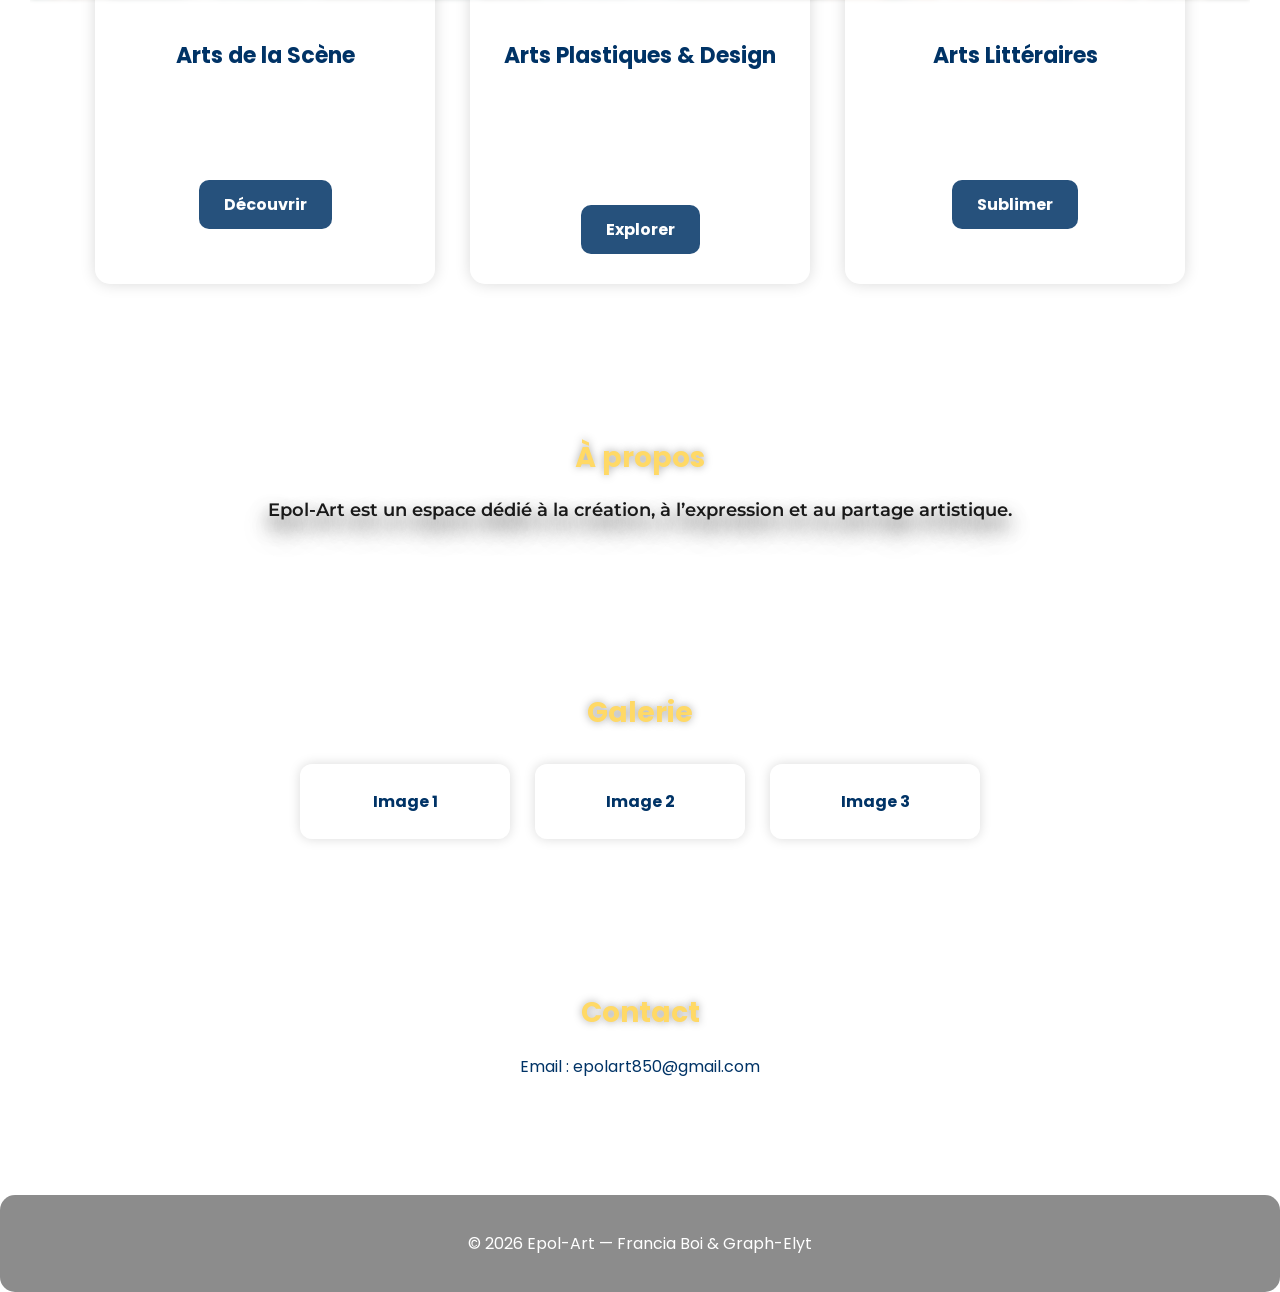
==== commit f51cc79a: "Add top bar with navigation menu to index.html" ====
--- a/index.html
+++ b/index.html
@@ -20,6 +20,17 @@
 </head>
 
 <body>
+
+<div class="top-bar">
+    <input type="text" class="search-bar" placeholder="Recherche rapide...">
+
+    <nav class="top-menu">
+        <a href="#accueil">Accueil</a>
+        <a href="#evenements">Événements</a>
+        <a href="#galerie">Galerie</a>
+        <a href="#connexion">Se connecter</a>
+    </nav>
+</div>
 
 <div class="header-banniere">
     <img src="assets/images/banniere-epolart.png" alt="Bannière Epol-Art" class="img-banniere">
--- a/style.css
+++ b/style.css
@@ -35,7 +35,7 @@
     padding: 40px 20px;
     text-align: center;
     border-bottom: 2px solid rgba(255, 255, 255, 0.25);
-    margin-top: 20px; /* espace sous la bannière */
+    margin-top: -470px; /* espace sous la bannière */
 }
 .logo-affiche {
     width: 360px;
--- a/style.css
+++ b/style.css
@@ -35,7 +35,7 @@
     padding: 40px 20px;
     text-align: center;
     border-bottom: 2px solid rgba(255, 255, 255, 0.25);
-    margin-top: 20px; /* espace sous la bannière */
+    margin-top: -470px; /* espace sous la bannière */
 }
 .logo-affiche {
     width: 360px;
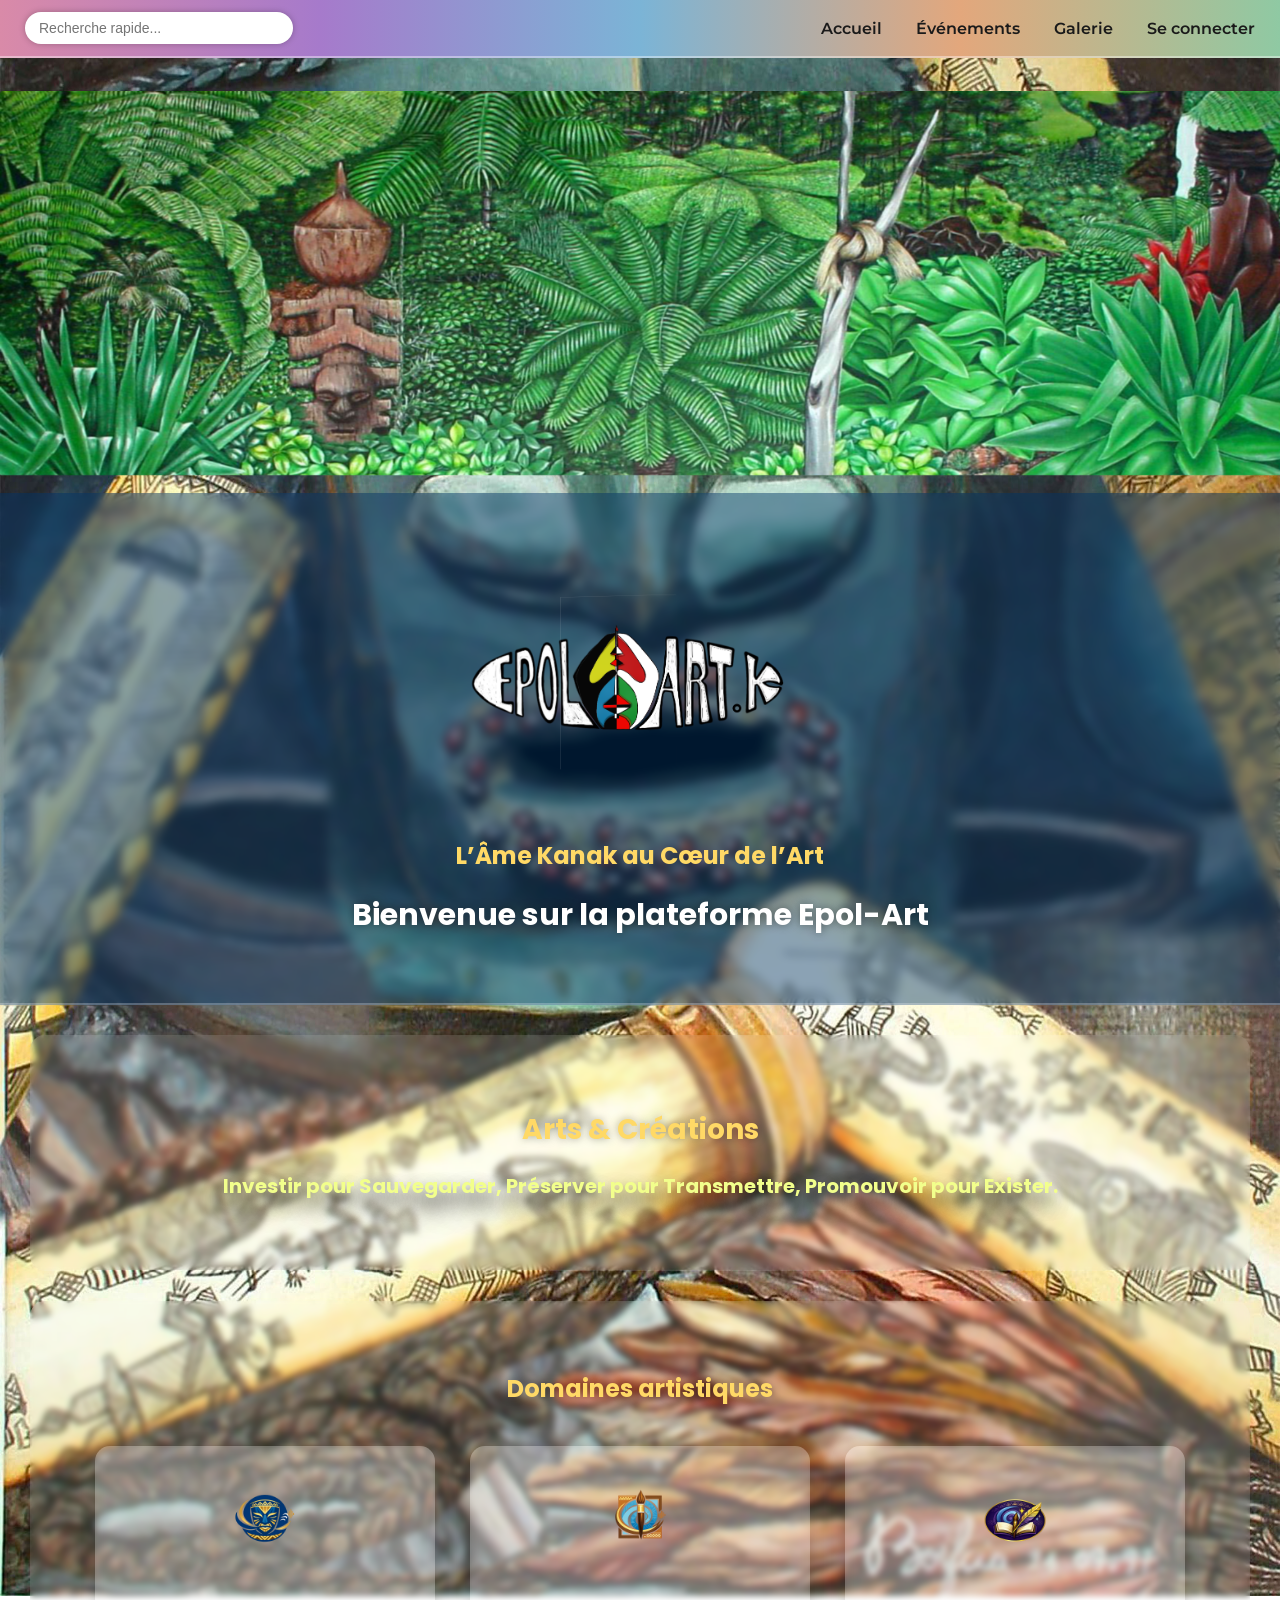
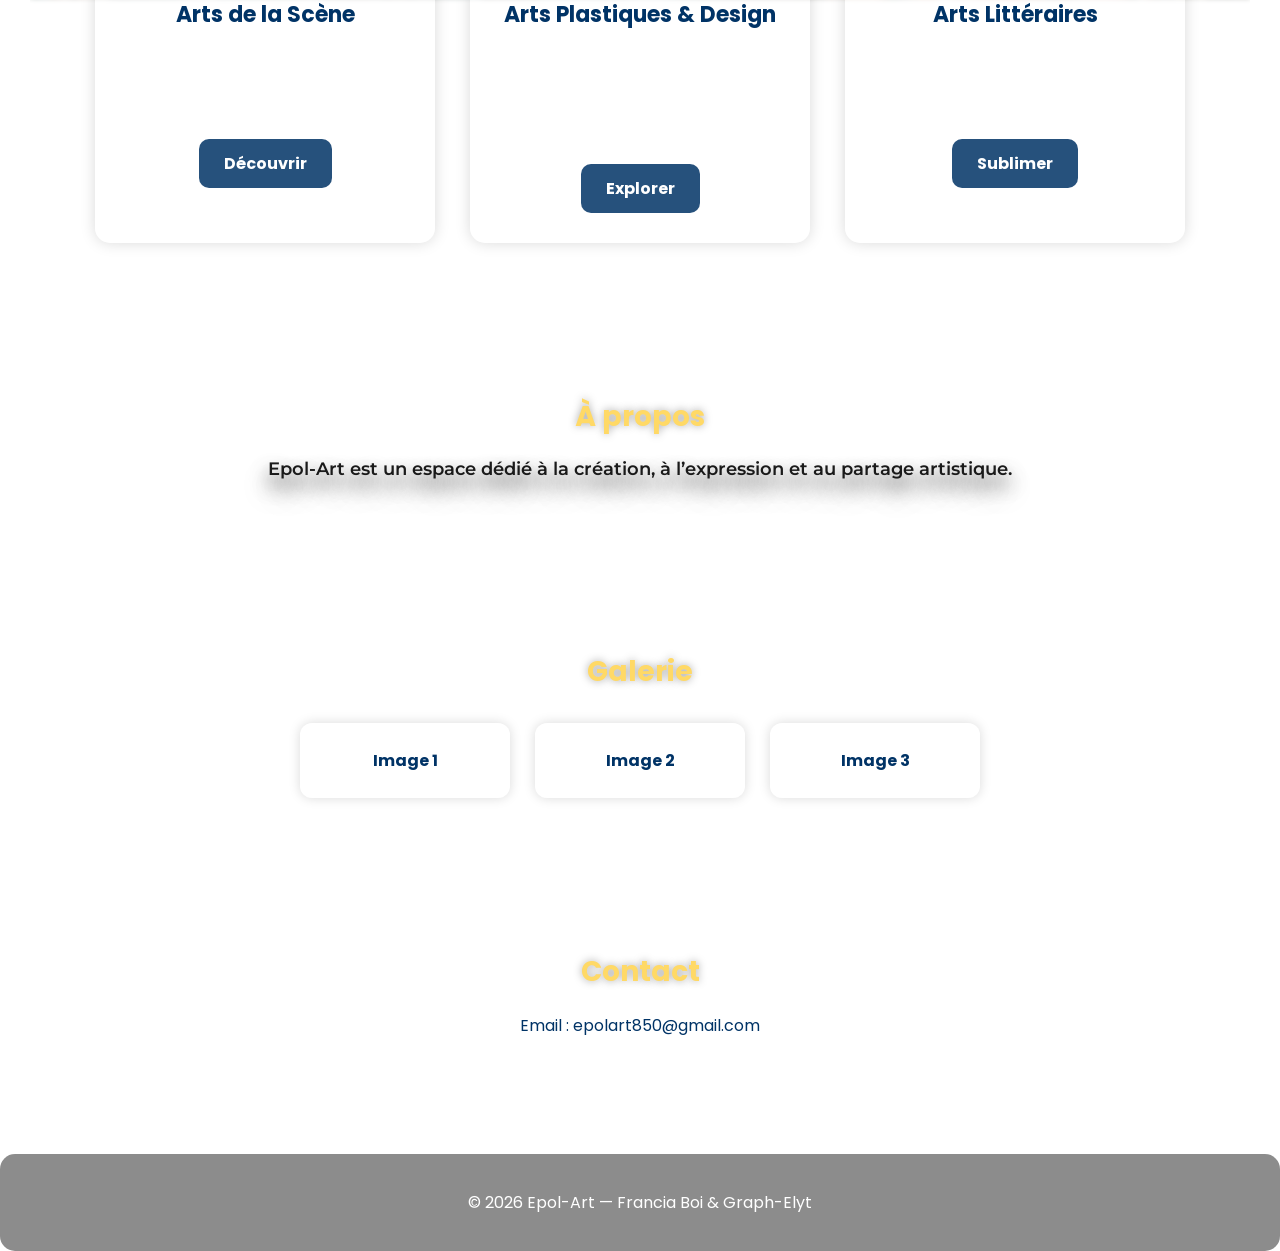
==== commit d3288b69: "Remove navigation menu from index.html Removed navigation menu from the header section." ====
--- a/index.html
+++ b/index.html
@@ -44,11 +44,6 @@
     <h3 class="slogan-header">L’Âme Kanak au Cœur de l’Art</h3>
 
     <h1 class="bienvenue">Bienvenue sur la plateforme Epol-Art</h1>
-
-    <nav class="menu-affiche">
-        <a href="#accueil" class="btn-menu">Accueil</a>
-        <a href="#contact" class="btn-menu">Contact</a>
-    </nav>
 
 </header>
 
--- a/style.css
+++ b/style.css
@@ -310,12 +310,54 @@
     padding: 0;
     border-radius: 0;
 }
-
-
-
-
-
-
-
-
-
+/* --- BANDEAU SUPÉRIEUR PASTEL FONCÉ --- */
+.top-bar {
+    background: linear-gradient(90deg,
+        #d98aa8, /* rose pastel foncé */
+        #a67acb, /* violet doux foncé */
+        #7bb4d6, /* bleu ciel foncé */
+        #e3a77c, /* pêche foncé */
+        #8fc9a3  /* vert clair foncé */
+    );
+    padding: 12px 25px;
+    display: flex;
+    justify-content: space-between;
+    align-items: center;
+    font-family: 'Montserrat', sans-serif;
+    border-bottom: 2px solid rgba(255,255,255,0.4);
+}
+
+/* Champ de recherche */
+.search-bar {
+    padding: 8px 14px;
+    border-radius: 20px;
+    border: none;
+    outline: none;
+    width: 240px;
+    background: #ffffff;
+    font-size: 14px;
+    box-shadow: 0 0 6px rgba(0,0,0,0.25); /* ombre un peu plus forte */
+}
+
+/* Menu du bandeau */
+.top-menu a {
+    margin-left: 30px;
+    color: #1A1A1A; /* noir métal */
+    font-weight: 600;
+    text-decoration: none;
+    font-size: 16px;
+}
+
+.top-menu a:hover {
+    color: #E85CCF; /* fuchsia clair */
+}
+
+
+
+
+
+
+
+
+
+
--- a/style.css
+++ b/style.css
@@ -310,12 +310,54 @@
     padding: 0;
     border-radius: 0;
 }
-
-
-
-
-
-
-
-
-
+/* --- BANDEAU SUPÉRIEUR PASTEL FONCÉ --- */
+.top-bar {
+    background: linear-gradient(90deg,
+        #d98aa8, /* rose pastel foncé */
+        #a67acb, /* violet doux foncé */
+        #7bb4d6, /* bleu ciel foncé */
+        #e3a77c, /* pêche foncé */
+        #8fc9a3  /* vert clair foncé */
+    );
+    padding: 12px 25px;
+    display: flex;
+    justify-content: space-between;
+    align-items: center;
+    font-family: 'Montserrat', sans-serif;
+    border-bottom: 2px solid rgba(255,255,255,0.4);
+}
+
+/* Champ de recherche */
+.search-bar {
+    padding: 8px 14px;
+    border-radius: 20px;
+    border: none;
+    outline: none;
+    width: 240px;
+    background: #ffffff;
+    font-size: 14px;
+    box-shadow: 0 0 6px rgba(0,0,0,0.25); /* ombre un peu plus forte */
+}
+
+/* Menu du bandeau */
+.top-menu a {
+    margin-left: 30px;
+    color: #1A1A1A; /* noir métal */
+    font-weight: 600;
+    text-decoration: none;
+    font-size: 16px;
+}
+
+.top-menu a:hover {
+    color: #E85CCF; /* fuchsia clair */
+}
+
+
+
+
+
+
+
+
+
+
